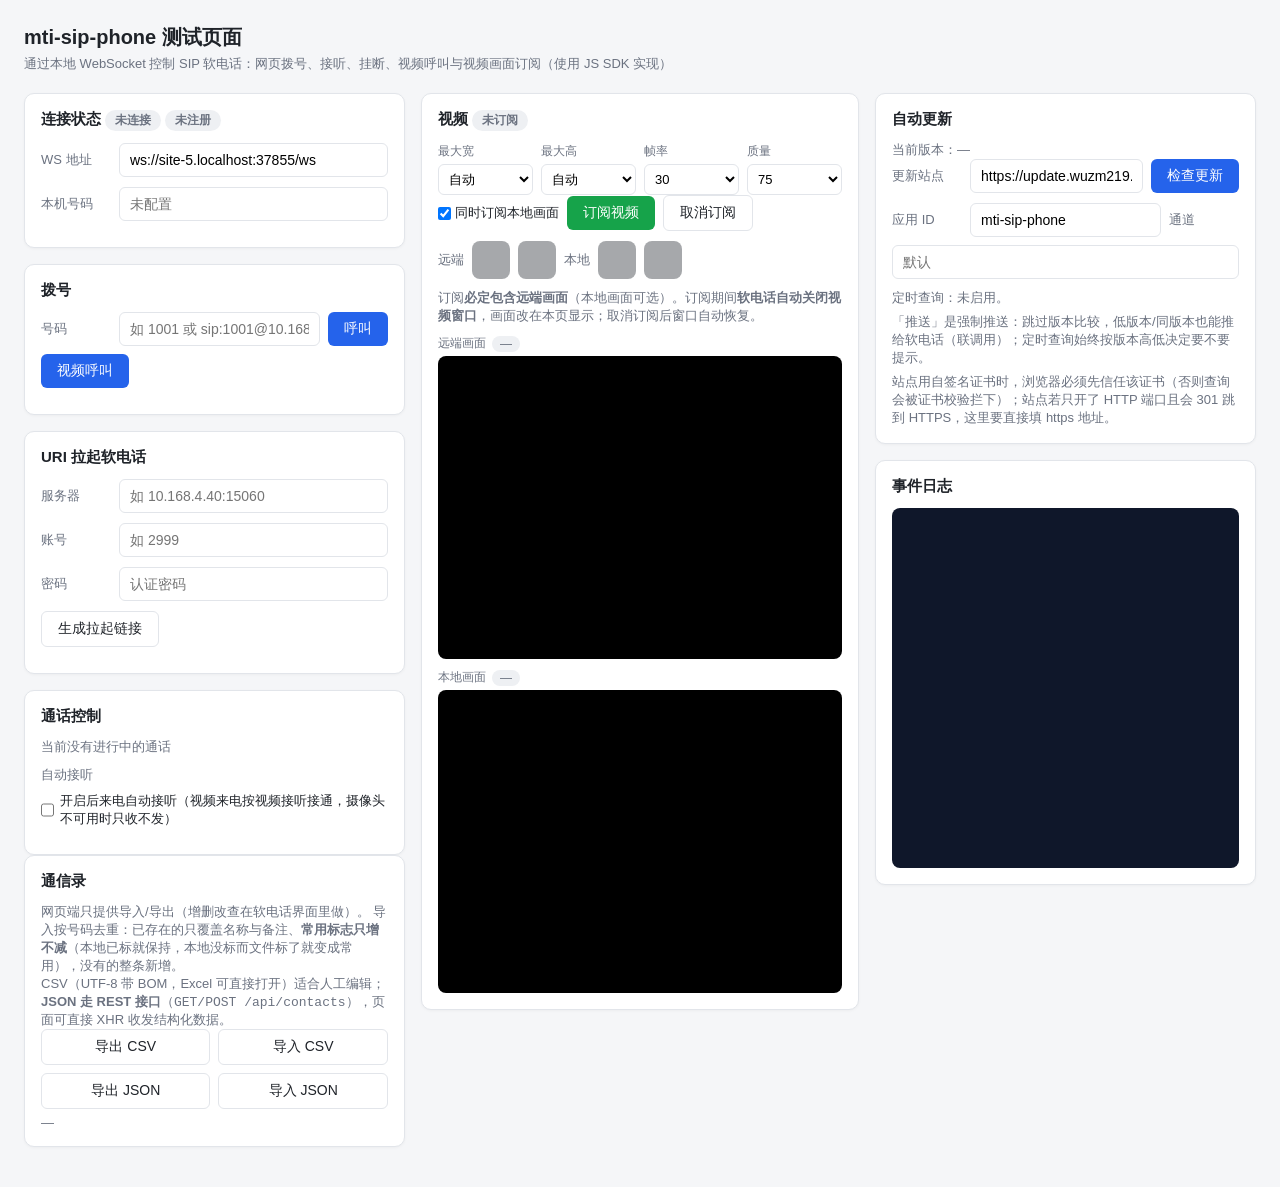
==== web/test.html @ eebadcd1 "通信录（REQ-CONTACT-001~005 / REQ-UI-032~038）：本地 SQLite + 拼音搜索 + CSV/JSON 导入导出 - **存储**：独立 `contacts.db`" ====
<!DOCTYPE html>
<html lang="zh-CN">
<head>
<meta charset="UTF-8">
<meta name="viewport" content="width=device-width, initial-scale=1.0">
<title>mti-sip-phone 测试页面</title>
<style>
  :root {
    --bg: #f5f6f8; --card: #fff; --border: #e2e5ea; --text: #1f2329;
    --primary: #2563eb; --primary-hover: #1d4ed8;
    --green: #16a34a; --red: #dc2626; --gray: #6b7280; --warn: #d97706;
  }
  * { box-sizing: border-box; margin: 0; padding: 0; }
  body {
    font-family: "Microsoft YaHei", "PingFang SC", "Noto Sans CJK SC", sans-serif;
    background: var(--bg); color: var(--text); min-height: 100vh; padding: 24px;
  }
  h1 { font-size: 20px; margin-bottom: 4px; }
  .sub { color: var(--gray); font-size: 13px; margin-bottom: 20px; }
  /* 三栏：左=控制，中=视频，右=事件日志。minmax(0,1fr) 允许列收缩，
     防止日志长行把列的最小宽度撑大、挤压其他列 */
  .grid {
    display: grid; gap: 16px; max-width: 1420px;
    grid-template-columns: minmax(0, 1fr) minmax(0, 1.15fr) minmax(0, 1fr);
  }
  @media (max-width: 1100px) { .grid { grid-template-columns: 1fr; } }
  .card {
    background: var(--card); border: 1px solid var(--border); border-radius: 10px;
    padding: 16px; box-shadow: 0 1px 3px rgba(0,0,0,.04);
  }
  .card h2 { font-size: 15px; margin-bottom: 12px; }
  .badge {
    display: inline-block; padding: 2px 10px; border-radius: 999px;
    font-size: 12px; background: #eef0f3; color: var(--gray);
  }
  .badge.ok { background: #dcfce7; color: var(--green); }
  .badge.err { background: #fee2e2; color: var(--red); }
  .badge.warn { background: #fef3c7; color: var(--warn); }
  .row { display: flex; align-items: center; gap: 8px; margin-bottom: 10px; flex-wrap: wrap; }
  label { font-size: 13px; color: var(--gray); min-width: 70px; }
  /* 勾选行：开关 + 说明文字（label 的最小宽度在这里不需要） */
  .check {
    display: inline-flex; align-items: center; gap: 6px; min-width: 0;
    font-size: 13px; color: var(--text); cursor: pointer;
  }
  .check input { width: 16px; height: 16px; cursor: pointer; margin: 0; }
  input[type=text], input[type=number] {
    flex: 1; min-width: 120px; padding: 8px 10px; border: 1px solid var(--border);
    border-radius: 6px; font-size: 14px; outline: none;
  }
  input:focus { border-color: var(--primary); }
  button {
    padding: 8px 16px; border: none; border-radius: 6px; cursor: pointer;
    font-size: 14px; background: var(--primary); color: #fff; transition: background .15s;
  }
  button:hover { background: var(--primary-hover); }
  button:disabled { background: #cbd5e1; cursor: not-allowed; }
  button.green { background: var(--green); }
  button.red { background: var(--red); }
  button.gray { background: #6b7280; }
  button.yellow { background: var(--warn); }
  button.ghost { background: #fff; color: var(--text); border: 1px solid var(--border); }
  /* 图标按钮：与软电话通话面板一致的观感——开=蓝底白图标，关=浅灰底红图标 */
  .icon-btn {
    width: 38px; height: 38px; padding: 0; border-radius: 8px; border: none;
    display: inline-flex; align-items: center; justify-content: center; cursor: pointer;
    background: var(--primary); color: #fff;
  }
  .icon-btn.off { background: #e5e7eb; }
  .icon-btn:hover { filter: brightness(0.95); }
  .icon-btn svg { display: block; }
  /* 旋转/镜像：未订阅时置灰不可点（订阅后才可操作） */
  .icon-btn:disabled { background: #3a3f46; opacity: .45; cursor: not-allowed; }
  #callArea {
    background: #f0f9ff; border: 1px solid #bae6fd; border-radius: 8px;
    padding: 14px; margin-bottom: 12px;
  }
  #callArea .caller { font-size: 18px; font-weight: 600; margin-bottom: 4px; }
  #callArea .hint { font-size: 12px; color: var(--gray); margin-bottom: 10px; }
  #timer { font-variant-numeric: tabular-nums; color: var(--gray); font-size: 13px; }
  #log {
    height: 360px; overflow-y: auto; background: #0f172a; color: #cbd5e1;
    border-radius: 8px; padding: 10px; font-family: Consolas, Monaco, monospace;
    font-size: 12px; line-height: 1.7;
    /* 长行（如状态快照 JSON）强制换行，防止撑破 grid 列宽 */
    white-space: pre-wrap; overflow-wrap: anywhere;
  }
  #log .t { color: #64748b; }
  #log .ev { color: #93c5fd; }
  #log .ok { color: #86efac; }
  #log .err { color: #fca5a5; }
  #log .info { color: #cbd5e1; }
  .state-line { font-size: 13px; color: var(--gray); margin-top: 6px; word-break: break-all; }
  /* DTMF 拨号盘：3×4 紧凑按键，通话接通后在通话控制卡片里出现 */
  /* 通信录卡片：四个按钮两行两列对齐（每列等宽、按钮撑满格子） */
  .contacts-actions {
    display: grid; grid-template-columns: repeat(2, minmax(0, 1fr)); gap: 8px;
  }
  .contacts-actions button { width: 100%; }
  .dtmf-pad { display: grid; grid-template-columns: repeat(3, 1fr); gap: 6px; margin-top: 10px; max-width: 210px; }
  .dtmf-pad button { padding: 6px 0; font-size: 14px; }
  /* 站点版本列表（自动更新卡片）：小一号字、紧凑列表，右侧是黄色的「推送」按钮。
     文字用正文色（不用灰色，否则和旁边的提示文字混在一起），版本号加粗。 */
  .upd-list { list-style: none; margin: 6px 0 0; padding: 0; }
  .upd-list li {
    display: flex; align-items: center; gap: 8px;
    font-size: 12px; color: var(--text); padding: 3px 0;
  }
  .upd-list li .txt { flex: 1; word-break: break-all; }
  .upd-list li .txt b { font-weight: 600; }
  .upd-list li button { padding: 3px 10px; font-size: 12px; }
  select {
    padding: 7px 8px; border: 1px solid var(--border); border-radius: 6px;
    font-size: 13px; background: #fff; outline: none;
  }
  label.chk {
    min-width: auto; display: inline-flex; align-items: center; gap: 4px;
    color: var(--text); font-size: 13px; cursor: pointer;
  }
  .vlabel {
    font-size: 12px; color: var(--gray); margin-bottom: 4px;
    display: flex; align-items: center; gap: 6px;
  }
  .vlabel .badge { padding: 1px 8px; font-variant-numeric: tabular-nums; }
  /* 远端/本地竖排：单列铺满列宽，画面尽量大 */
  .video-grid { display: grid; grid-template-columns: 1fr; gap: 10px; margin-top: 10px; }
  /* 订阅参数：四格一行，标签在上、控件在下，窄列也不折行 */
  .filters { display: grid; grid-template-columns: repeat(4, minmax(0, 1fr)); gap: 8px; }
  .filters label { min-width: 0; font-size: 12px; }
  .filters select { width: 100%; margin-top: 4px; padding: 6px 6px; }
  .video-grid video {
    width: 100%; display: block; background: #000; border-radius: 8px;
    aspect-ratio: 4 / 3; object-fit: contain;
  }
</style>
</head>
<body>
<h1>mti-sip-phone 测试页面</h1>
<p class="sub">通过本地 WebSocket 控制 SIP 软电话：网页拨号、接听、挂断、视频呼叫与视频画面订阅（使用 JS SDK 实现）</p>

<div class="grid">
  <!-- 左列：连接、拨号、通话控制与通信录 -->
  <div>
    <div class="card" style="margin-bottom:16px">
      <h2>连接状态
        <span id="connBadge" class="badge">未连接</span>
        <span id="regBadge" class="badge">未注册</span>
      </h2>
      <div class="row">
        <label>WS 地址</label>
        <input type="text" id="wsUrl" readonly>
      </div>
      <div class="row">
        <label>本机号码</label>
        <input type="text" id="localAccount" readonly placeholder="未配置">
      </div>
      <div class="state-line" id="stateLine"></div>
    </div>

    <div class="card" style="margin-bottom:16px">
      <h2>拨号</h2>
      <div class="row">
        <label>号码</label>
        <input type="text" id="dialTarget" placeholder="如 1001 或 sip:1001@10.168.4.40">
        <button id="btnDial">呼叫</button>
        <button id="btnDialVideo">视频呼叫</button>
      </div>
    </div>

    <div class="card" style="margin-bottom:16px">
      <h2>URI 拉起软电话</h2>
      <div class="row">
        <label>服务器</label>
        <input type="text" id="uriServer" placeholder="如 10.168.4.40:15060">
      </div>
      <div class="row">
        <label>账号</label>
        <input type="text" id="uriAccount" placeholder="如 2999">
      </div>
      <div class="row">
        <label>密码</label>
        <input type="text" id="uriPassword" placeholder="认证密码">
      </div>
      <div class="row">
        <button id="btnGenUri" class="ghost">生成拉起链接</button>
      </div>
      <div class="state-line" id="uriLine" style="display:none">
        点击链接（浏览器将提示打开软电话）：<br>
        <a id="sipLink" href="#"></a>
      </div>
    </div>

    <div class="card">
      <h2>通话控制</h2>
      <div id="callArea" style="display:none">
        <div class="caller" id="callName"></div>
        <div class="hint" id="callHint"></div>
        <div class="row">
          <button id="btnAnswer" class="green">接听</button>
          <button id="btnAnswerVideo" class="green">视频接听</button>
          <button id="btnReject" class="red">拒接</button>
          <button id="btnMute" class="yellow" style="display:none">保持</button>
          <button id="btnHangup" class="red">挂断</button>
          <span id="timer"></span>
        </div>
        <div class="row" id="mediaRow" style="display:none">
          <button id="btnMic" class="icon-btn" title="麦克风"></button>
          <button id="btnSpeaker" class="icon-btn" title="扬声器"></button>
          <button id="btnVideoToggle" class="icon-btn" title="视频" style="display:none"></button>
        </div>
        <!-- DTMF 拨号盘（REQ-CALL-006）：通话接通后显示，点按向对端发 RFC 4733 -->
        <div id="dtmfPad" class="dtmf-pad" style="display:none"></div>
      </div>
      <p id="noCall" class="state-line">当前没有进行中的通话</p>
      <div class="row" style="margin-top:10px">
        <label>自动接听</label>
        <label class="check">
          <input type="checkbox" id="chkAutoAnswer">
          <span>开启后来电自动接听（视频来电按视频接听接通，摄像头不可用时只收不发）</span>
        </label>
      </div>
    </div>

    <div class="card" style="margin-bottom:16px">
      <h2>通信录</h2>
      <p class="state-line">网页端只提供导入/导出（增删改查在软电话界面里做）。
        导入按号码去重：已存在的只覆盖名称与备注、<b>常用标志只增不减</b>（本地已标就保持，本地没标而文件标了就变成常用），没有的整条新增。<br>
        CSV（UTF-8 带 BOM，Excel 可直接打开）适合人工编辑；<b>JSON 走 REST 接口</b>（<code>GET/POST /api/contacts</code>），页面可直接 XHR 收发结构化数据。</p>
      <!-- 四个按钮两行两列对齐（同列等宽，导入/导出各自成列） -->
      <div class="contacts-actions">
        <button id="btnExportContacts" class="ghost">导出 CSV</button>
        <button id="btnImportContacts" class="ghost">导入 CSV</button>
        <button id="btnExportContactsJSON" class="ghost">导出 JSON</button>
        <button id="btnImportContactsJSON" class="ghost">导入 JSON</button>
      </div>
      <div class="state-line" id="contactsLine">—</div>
    </div>
  </div>

  <!-- 中列：视频 -->
  <div>
    <div class="card">
      <h2>视频
        <span id="videoBadge" class="badge">未订阅</span>
      </h2>
      <!-- 四个参数一行排开（每格标签在上、选择框在下），窄栏也不折行 -->
      <div class="filters">
        <label>最大宽
          <select id="vidMaxW">
            <option value="" selected>自动</option>
            <option value="320">320</option>
            <option value="640">640</option>
            <option value="960">960</option>
            <option value="1280">1280</option>
          </select>
        </label>
        <label>最大高
          <select id="vidMaxH">
            <option value="" selected>自动</option>
            <option value="240">240</option>
            <option value="480">480</option>
            <option value="640">640</option>
            <option value="720">720</option>
          </select>
        </label>
        <label>帧率
          <select id="vidFps">
            <option value="5">5</option>
            <option value="10">10</option>
            <option value="15">15</option>
            <option value="30" selected>30</option>
          </select>
        </label>
        <label>质量
          <select id="vidQuality">
            <option value="50">50</option>
            <option value="75" selected>75</option>
            <option value="90">90</option>
          </select>
        </label>
      </div>
      <div class="row">
        <label class="chk"><input type="checkbox" id="vidLocal" checked> 同时订阅本地画面</label>
        <button id="btnSubVideo" class="green">订阅视频</button>
        <button id="btnUnsubVideo" class="ghost">取消订阅</button>
      </div>
      <div class="row">
        <label style="min-width:auto">远端</label>
        <button id="btnRotRemote" class="icon-btn off" disabled title="远端画面旋转 90°（宽高随之互换）"></button>
        <button id="btnMirRemote" class="icon-btn off" disabled title="远端画面水平镜像"></button>
        <label style="min-width:auto">本地</label>
        <button id="btnRotLocal" class="icon-btn off" disabled title="本地画面旋转 90°（宽高随之互换）"></button>
        <button id="btnMirLocal" class="icon-btn off" disabled title="本地画面水平镜像"></button>
      </div>
      <p class="state-line">订阅<b>必定包含远端画面</b>（本地画面可选）。订阅期间<b>软电话自动关闭视频窗口</b>，画面改在本页显示；取消订阅后窗口自动恢复。</p>
      <div class="video-grid">
        <div>
          <div class="vlabel">远端画面 <span id="remoteStat" class="badge">—</span></div>
          <video id="remoteVideo" playsinline muted></video>
        </div>
        <div>
          <div class="vlabel">本地画面 <span id="localStat" class="badge">—</span></div>
          <video id="localVideo" playsinline muted></video>
        </div>
      </div>
    </div>
  </div>

  <!-- 右列：自动更新 + 事件日志 -->
  <div>
    <div class="card" style="margin-bottom:16px">
      <h2>自动更新</h2>
      <p class="state-line" id="verLine">当前版本：—</p>
      <!-- 更新站点：SDK 初始化时告知地址，连上软电话后定时查询（留空 = 不查询） -->
      <div class="row">
        <label>更新站点</label>
        <input type="text" id="updSite" value="https://update.wuzm219.cn" placeholder="如 https://update.example.com（留空 = 不自动查询）">
        <button id="btnCheckUpdate">检查更新</button>
      </div>
      <div class="row">
        <label>应用 ID</label>
        <input type="text" id="updAppId" value="mti-sip-phone">
        <label>通道</label>
        <input type="text" id="updChannel" placeholder="默认">
      </div>
      <p class="state-line" id="updLine">定时查询：未启用。</p>
      <!-- 站点版本列表（点「检查更新」拉取）：每行 = 版本 + 黄色「推送」按钮 -->
      <ul class="upd-list" id="updVersions"></ul>
      <p class="state-line">「推送」是强制推送：跳过版本比较，低版本/同版本也能推给软电话（联调用）；定时查询始终按版本高低决定要不要提示。</p>
      <p class="state-line">站点用自签名证书时，浏览器必须先信任该证书（否则查询会被证书校验拦下）；站点若只开了 HTTP 端口且会 301 跳到 HTTPS，这里要直接填 https 地址。</p>
    </div>
    <div class="card">
      <h2>事件日志</h2>
      <div id="log"></div>
    </div>
  </div>
</div>

<script src="/sdk/sip-phone-sdk.js"></script>
<script>
(function () {
  'use strict';

  var $ = function (id) { return document.getElementById(id); };
  var log = $('log');

  function addLog(cls, text) {
    var div = document.createElement('div');
    var time = new Date().toLocaleTimeString('zh-CN', { hour12: false });
    div.innerHTML = '<span class="t">[' + time + ']</span> <span class="' + cls + '">' + escapeHtml(text) + '</span>';
    log.appendChild(div);
    log.scrollTop = log.scrollHeight;
  }
  function escapeHtml(s) {
    return String(s).replace(/[&<>"']/g, function (c) {
      return { '&': '&amp;', '<': '&lt;', '>': '&gt;', '"': '&quot;', "'": '&#39;' }[c];
    });
  }

  // WS 地址（同源连接，无 token 鉴权）
  var wsBase = (location.protocol === 'http:' || location.protocol === 'https:')
    ? 'ws://' + location.host + '/ws' : 'ws://127.0.0.1:8765/ws';
  $('wsUrl').value = wsBase;

  // 更新站点地址由网页在初始化 SDK 时告知（留空 = 不自动查询更新）
  var sdk = new SipPhoneSDK({
    url: wsBase,
    autoReconnect: true,
    updateUrl: $('updSite').value.trim(),
    appId: $('updAppId').value.trim() || 'mti-sip-phone',
    updateInterval: 60 * 1000 // 测试页查得勤一点：1 分钟一次（SDK 默认 5 分钟）
  });

  var currentCall = null; // { callId, direction, state }
  var timerHandle = null;
  var establishedAt = null;
  var buildInfo = { version: '', os: '', arch: '' }; // 软电话版本与平台（状态快照）

  // 版本信息行：当前版本（附更新状态）
  function updateVersionLine(update) {
    var text = '当前版本：' + (buildInfo.version || '?') +
      '（' + (buildInfo.os || '?') + '/' + (buildInfo.arch || '?') + '）';
    if (update && update.phase && update.phase !== 'idle') {
      text += ' · 更新: ' + update.phase;
      if (update.phase === 'downloading' && update.progress) {
        text += ' ' + update.progress.toFixed(1) + '%';
      }
    }
    $('verLine').textContent = text;
  }

  // ---------------- 事件订阅 ----------------
  sdk.on('connected', function () {
    $('connBadge').textContent = '已连接';
    $('connBadge').className = 'badge ok';
    addLog('ok', '已连接软电话');
  });
  sdk.on('disconnected', function () {
    $('connBadge').textContent = '未连接';
    $('connBadge').className = 'badge';
    addLog('err', '连接断开');
  });

  // 注册状态显示：文字 + 徽章颜色 + 本机号码（事件与状态快照共用，
  // 保证颜色与文字一致——此前状态快照只更新文字不更新颜色，已注册
  // 却显示灰色背景，直到下一次注册事件才变绿——bug 修复）
  function updateRegister(reg) {
    if (!reg) { return; }
    var text = { registered: '已注册', registering: '注册中', unregistered: '未注册', failed: '注册失败' }[reg.state] || reg.state;
    $('regBadge').textContent = text;
    $('regBadge').className = 'badge ' + (reg.state === 'registered' ? 'ok' : (reg.state === 'failed' ? 'err' : (reg.state === 'registering' ? 'warn' : '')));
    if (reg.account) {
      $('localAccount').value = reg.account;
    }
    return text;
  }

  sdk.on('register.state', function (data) {
    var text = updateRegister(data);
    addLog('info', '注册状态: ' + text + (data.reason ? '（' + data.reason + '）' : ''));
  });

  sdk.on('call.incoming', function (data) {
    currentCall = data.call;
    showCall(data.call);
    addLog('ev', '来电振铃: ' + data.call.remote + '（callId: ' + data.call.id + '）');
  });
  sdk.on('call.dialing', function (data) {
    currentCall = data.call;
    showCall(data.call);
    addLog('ev', '呼出中: ' + data.call.remote + '（callId: ' + data.call.id + '）');
  });
  sdk.on('call.ringing', function (data) {
    if (currentCall && currentCall.id === data.call.id) { currentCall = data.call; showCall(data.call); }
    addLog('ev', '呼出振铃: ' + data.call.remote);
  });
  sdk.on('call.established', function (data) {
    currentCall = data.call;
    showCall(data.call);
    startTimer();
    addLog('ok', '通话建立: ' + data.call.remote);
  });
  sdk.on('call.terminated', function (data) {
    addLog('info', '通话结束: ' + (data.reason || ''));
    resetCall(data);
  });
  sdk.on('call.failed', function (data) {
    addLog('err', '呼叫失败: ' + (data.reason || ''));
    resetCall(data);
  });
  sdk.on('call.muted', function (data) {
    var btn = $('btnMute');
    btn.textContent = data.muted ? '取消保持' : '保持';
    addLog('info', data.muted ? '已保持' : '已取消保持');
  });

  // 麦克风/扬声器开关（桌面面板或网页任一侧改动都会推来）
  sdk.on('call.audio', function (data) {
    if (!data.call) { return; }
    if (currentCall && currentCall.id === data.call.id) { currentCall = data.call; }
    applyMediaButtons(data.call);
    addLog('info', '音频开关: 麦克风' + (data.call.micMuted ? '静音' : '开') +
      '，扬声器' + (data.call.speakerMuted ? '静音' : '开'));
  });

  // 视频状态变化（协商成功 / 开关切换 / 拿到对端分辨率）
  sdk.on('call.video', function (data) {
    var v = data.call && data.call.video;
    if (!v) { return; }
    if (currentCall && currentCall.id === data.call.id) { currentCall = data.call; }
    applyMediaButtons(data.call);
    if (!v.enabled) {
      resetStats(); // 画面由 SDK 清空，这里只需清角标
    }
    addLog('ev', '视频状态: 协商=' + v.negotiated + ' 开启=' + v.enabled +
      ' 回显=' + v.previewOn + ' 发送=' + v.sending +
      ' 远端=' + (v.width || 0) + '×' + (v.height || 0));
  });

  // 网页视频订阅状态（本页或其他页面）：订阅后软电话隐藏视频窗口
  sdk.on('video.web', function (data) {
    addLog('ev', '网页视频订阅: ' + (data.active
      ? '有网页在看画面（软电话视频窗口已隐藏，订阅数 ' + data.viewers + '）'
      : '已无网页订阅（软电话恢复显示视频窗口）'));
  });

  // 自动更新状态推送（受理 / 下载进度 / 就绪 / 失败）
  sdk.on('system.update', function (st) {
    var msg = '更新状态: ' + st.phase;
    if (st.info && st.info.version) { msg += ' v' + st.info.version; }
    if (st.host) { msg += '（来源 ' + st.host + '）'; }
    if (st.phase === 'downloading' && st.progress) { msg += ' ' + st.progress.toFixed(1) + '%'; }
    if (st.waitingCall) { msg += '（等通话结束后重启）'; }
    if (st.error) { msg += ' - ' + st.error; }
    addLog(st.phase === 'failed' ? 'err' : 'ev', msg);
    updateVersionLine(st);
  });

  // ---------------- 自动接听开关 ----------------
  // 与软电话界面上的「自动接听」按钮共用一份状态：这边改，桌面按钮跟着变；
  // 桌面改，system.autoAnswer 事件推过来，这边跟着变。
  function applyAutoAnswer(enabled, fromEvent) {
    $('chkAutoAnswer').checked = !!enabled;
    if (fromEvent) {
      addLog('info', '自动接听: ' + (enabled ? '开' : '关'));
    }
  }

  sdk.on('system.autoAnswer', function (data) {
    applyAutoAnswer(data && data.enabled, true);
  });

  $('chkAutoAnswer').onchange = function () {
    var on = this.checked;
    var el = this;
    sdk.setAutoAnswer(on).then(function () {
      addLog('ok', '自动接听已' + (on ? '开启（来电自动接听）' : '关闭'));
    }).catch(function (e) {
      el.checked = !on; // 失败回滚显示
      addLog('err', '设置自动接听失败: ' + e.message);
    });
  };

  sdk.on('system.state', function (state) {
    // 连接建立时收到的状态快照
    addLog('info', '收到状态快照: ' + JSON.stringify(state));
    buildInfo.version = state.version || '';
    buildInfo.os = state.os || '';
    buildInfo.arch = state.arch || '';
    updateVersionLine(state.update);
    applyAutoAnswer(state.autoAnswer, false); // 自动接听开关当前状态
    if (state.register) {
      updateRegister(state.register);
    }
    if (state.calls && state.calls.length > 0) {
      var active = state.calls[state.calls.length - 1];
      currentCall = active;
      if (active.state !== 'terminated') {
        showCall(active);
        if (active.state === 'established') { startTimer(); }
      }
    }
  });

  // ---------------- 自动更新 ----------------

  // SDK 定时查询更新站点的结果（SDK 本地事件，不经过 WS）
  var lastCheckLog = '';
  sdk.on('update.check', function (r) {
    var msg;
    if (r.error) {
      msg = '更新查询失败：' + r.error;
    } else if (r.notified) {
      msg = '发现新版本 v' + r.latestVersion + '（当前 v' + r.currentVersion + '），已告知软电话';
    } else if (r.updateAvailable) {
      msg = '有新版本 v' + r.latestVersion + '，但未告知软电话（' + (r.reason || '未知原因') + '）';
    } else {
      msg = '已是最新版本（当前 v' + (r.currentVersion || '?') + '）';
    }
    // 更新站点没开时每次查询都失败，同一句只记一次，避免刷屏
    if (msg === lastCheckLog) { return; }
    lastCheckLog = msg;
    addLog(r.error ? 'info' : (r.notified ? 'ok' : 'ev'), msg);
  });

  // 更新站点配置：输入框改动即时生效（SDK 重启定时器并立即查一次；地址留空 = 停表）
  function applyUpdateSource() {
    var cfg = sdk.setUpdateSource({
      url: $('updSite').value.trim(),
      appId: $('updAppId').value.trim() || 'mti-sip-phone',
      channel: $('updChannel').value.trim()
    });
    $('updAppId').value = cfg.appId;
    $('updLine').textContent = cfg.url
      ? '定时查询：' + cfg.url + '（应用 ' + cfg.appId +
        (cfg.channel ? '，通道 ' + cfg.channel : '') +
        '，每 ' + Math.round(cfg.interval / 60000) + ' 分钟）'
      : '定时查询：未启用（填入更新站点地址即启用）';
    return cfg;
  }
  ['updSite', 'updAppId', 'updChannel'].forEach(function (id) {
    $(id).onchange = function () {
      var cfg = applyUpdateSource();
      addLog('info', '更新站点配置已更新：' + (cfg.url || '（未启用自动查询）'));
    };
  });
  applyUpdateSource();

  // 站点版本列表的一项：版本名 + 黄色「推送」按钮（强制推送，跳过版本比较）
  function versionItem(label, item, currentVersion) {
    var li = document.createElement('li');
    var name = document.createElement('span');
    name.className = 'txt';
    if (!item) {
      name.textContent = label + '：—（站点上没有）';
      li.appendChild(name);
      return li;
    }
    // 版本号加粗（用 DOM 节点拼，不拼 HTML），标签与括注用普通字重
    name.appendChild(document.createTextNode(label + '：'));
    var ver = document.createElement('b');
    ver.textContent = 'v' + item.version;
    name.appendChild(ver);
    var note = '';
    if (item.prerelease) { note += '（预发布）'; }
    if (item.version === currentVersion) { note += '（与当前相同）'; }
    if (note) { name.appendChild(document.createTextNode(note)); }
    li.appendChild(name);

    var btn = document.createElement('button');
    btn.className = 'yellow';
    btn.textContent = '推送';
    if (!item.url) {
      btn.disabled = true;
      btn.title = '站点上该版本没有本平台的产物';
    }
    btn.onclick = function () {
      btn.disabled = true;
      addLog('info', '强制推送 v' + item.version + '（忽略版本比较）…');
      sdk.notifyUpdate({
        version: item.version,
        url: item.url,
        sha256: item.sha256,
        notes: item.notes,
        force: true
      }).then(function (res) {
        addLog('ok', '已强制推送 v' + res.version + '（当前 v' + res.currentVersion +
          '，状态 ' + res.phase + '）——请在软电话上确认更新');
      }, function (e) {
        addLog('err', '推送失败: ' + e.message + (e.code ? '（' + e.code + '）' : ''));
      }).then(function () { btn.disabled = false; });
    };
    li.appendChild(btn);
    return li;
  }

  $('btnCheckUpdate').onclick = function () {
    applyUpdateSource();
    var box = $('updVersions');
    box.textContent = '';
    addLog('info', '查询更新站点版本列表…');
    sdk.listReleases().then(function (r) {
      box.appendChild(versionItem('最新版本', r.latest, r.current));
      box.appendChild(versionItem('最新稳定版', r.latestStable, r.current));
      addLog('ok', '站点版本：最新 ' + (r.latest ? 'v' + r.latest.version : '—') +
        '，最新稳定 ' + (r.latestStable ? 'v' + r.latestStable.version : '—') +
        '（当前 v' + r.current + '）');
    }).catch(function (e) {
      addLog('err', '查询版本列表失败: ' + e.message);
    });
  };

  // ---------------- DTMF 拨号盘（REQ-CALL-006）----------------
  // 通话接通后显示；点按经 WS call.dtmf 让软电话发 RFC 4733 telephone-event。
  (function buildDTMFPad() {
    var pad = $('dtmfPad');
    ['1', '2', '3', '4', '5', '6', '7', '8', '9', '*', '0', '#'].forEach(function (key) {
      var b = document.createElement('button');
      b.className = 'ghost';
      b.textContent = key;
      b.onclick = function () {
        if (!currentCall || currentCall.state !== 'established') {
          addLog('err', '通话未接通，发不了 DTMF');
          return;
        }
        // 成功不记日志（一次拨号几十个键会把日志刷爆），失败才报
        sdk.sendDTMF(currentCall.id, key).catch(function (e) {
          addLog('err', '发送 DTMF ' + key + ' 失败: ' + e.message);
        });
      };
      pad.appendChild(b);
    });
  })();

  // ---------------- 控制按钮 ----------------

  $('btnDial').onclick = function () {
    var target = $('dialTarget').value.trim();
    if (!target) { addLog('err', '请输入号码'); return; }
    addLog('info', '发起呼叫: ' + target);
    sdk.dial(target).then(function (res) {
      addLog('ok', '呼叫已发起（callId: ' + res.callId + '）');
    }).catch(function (e) {
      addLog('err', '拨号失败: ' + e.message);
    });
  };

  // 视频呼叫（REQ-VIDEO-003 的网页入口）：与桌面「视频呼叫」按钮等价
  $('btnDialVideo').onclick = function () {
    var target = $('dialTarget').value.trim();
    if (!target) { addLog('err', '请输入号码'); return; }
    addLog('info', '发起视频呼叫: ' + target);
    sdk.dialVideo(target).then(function (res) {
      addLog('ok', '视频呼叫已发起（callId: ' + res.callId + '）');
    }).catch(function (e) {
      addLog('err', '视频呼叫失败: ' + e.message);
    });
  };

  // ---------------- 通信录（一键导入/导出，REQ-SDK-006）----------------

  $('btnExportContacts').onclick = function () {
    addLog('info', '导出通信录…');
    sdk.downloadContacts().then(function (r) {
      $('contactsLine').textContent = '已导出 ' + r.count + ' 位联系人（' + r.filename + '）';
      addLog('ok', '通信录已导出：' + r.count + ' 条 → ' + r.filename);
    }).catch(function (e) {
      $('contactsLine').textContent = '导出失败：' + e.message;
      addLog('err', '导出通信录失败: ' + e.message + (e.code ? '（' + e.code + '）' : ''));
    });
  };

  $('btnImportContacts').onclick = function () {
    addLog('info', '选择通信录 CSV 文件…');
    sdk.importContactsFromFile().then(function (r) {
      var msg = '导入完成：新增 ' + r.added + ' 条，覆盖 ' + r.updated + ' 条';
      if (r.skipped) { msg += '，跳过 ' + r.skipped + ' 行'; }
      msg += '（共 ' + r.total + ' 条）';
      $('contactsLine').textContent = msg;
      addLog('ok', msg + ' ← ' + r.filename);
    }).catch(function (e) {
      if (e.code === 'cancelled') {
        $('contactsLine').textContent = '已取消导入';
        addLog('info', '已取消导入通信录');
        return;
      }
      $('contactsLine').textContent = '导入失败：' + e.message;
      addLog('err', '导入通信录失败: ' + e.message + (e.code ? '（' + e.code + '）' : ''));
    });
  };

  $('btnExportContactsJSON').onclick = function () {
    addLog('info', '导出通信录（JSON）…');
    sdk.exportContactsJSON().then(function (r) {
      var list = (r && r.contacts) || [];
      $('contactsLine').textContent = 'JSON 导出：' + list.length + ' 位联系人';
      addLog('ok', 'JSON 导出：' + JSON.stringify(list.slice(0, 3)) + (list.length > 3 ? ' …' : ''));
    }).catch(function (e) {
      $('contactsLine').textContent = '导出失败：' + e.message;
      addLog('err', 'JSON 导出失败: ' + e.message + (e.code ? '（' + e.code + '）' : ''));
    });
  };

  $('btnImportContactsJSON').onclick = function () {
    // 演示：构造两条数据（其中一条已在通信录里 → 覆盖名称/备注、常用只增不减）
    var payload = [
      { number: '2999', name: '张三丰', note: 'JSON 导入演示', starred: false },
      { number: '18800000088', name: '演示联系人', note: '来自网页 JSON', starred: true }
    ];
    addLog('info', '导入通信录（JSON）: ' + JSON.stringify(payload));
    sdk.importContactsJSON(payload).then(function (r) {
      var msg = 'JSON 导入：新增 ' + r.added + ' 条，覆盖 ' + r.updated + ' 条';
      if (r.skipped) { msg += '，跳过 ' + r.skipped + ' 条'; }
      $('contactsLine').textContent = msg + '（共 ' + r.total + ' 条）';
      addLog('ok', msg);
    }).catch(function (e) {
      $('contactsLine').textContent = '导入失败：' + e.message;
      addLog('err', 'JSON 导入失败: ' + e.message + (e.code ? '（' + e.code + '）' : ''));
    });
  };

  // 媒体开关图标：与软电话通话面板同一套 Material Design 路径
  //（internal/ui/icons.go 的 micIconSVG / speakerIconSVG / videoIconSVG）
  var ICON_PATH = {
    micOn: 'M12 14a3 3 0 0 0 3-3V5a3 3 0 0 0-6 0v6a3 3 0 0 0 3 3zm5-3a5 5 0 0 1-10 0H5a7 7 0 0 0 6 6.92V21h2v-3.08A7 7 0 0 0 19 11h-2z',
    micOff: 'M19 11h-1.7c0 .74-.16 1.43-.43 2.05l1.23 1.23c.56-.98.9-2.09.9-3.28zm-4.02.17c0-.06.02-.11.02-.17V5a3 3 0 0 0-5.54-1.65L11 4.86V11c0 .06-.01.11-.02.17l3.99 4zM4.27 3L3 4.27l6.01 6.01V11c0 1.66 1.33 3 2.99 3 .22 0 .44-.03.65-.08l1.66 1.66c-.71.33-1.5.52-2.31.52-2.76 0-5.3-2.1-5.3-5.1H5c0 3.41 2.72 6.23 6 6.72V21h2v-3.28c.91-.13 1.77-.45 2.54-.9L19.73 21 21 19.73 4.27 3z',
    speakerOn: 'M3 9v6h4l5 5V4L7 9H3zm13.5 3A4.5 4.5 0 0 0 14 7.97v8.05A4.5 4.5 0 0 0 16.5 12zM14 3.23v2.06a7 7 0 0 1 0 13.42v2.06a9 9 0 0 0 0-17.54z',
    speakerOff: 'M16.5 12A4.5 4.5 0 0 0 14 7.97v2.21l2.45 2.45c.03-.2.05-.41.05-.63zm2.5 0c0 .94-.2 1.82-.54 2.64l1.51 1.51A8.8 8.8 0 0 0 21 12c0-4.28-2.99-7.86-7-8.77v2.06c2.89.86 5 3.54 5 6.71zM4.27 3L3 4.27 7.73 9H3v6h4l5 5v-6.73l4.25 4.25c-.67.52-1.42.93-2.25 1.18v2.06a8.99 8.99 0 0 0 3.69-1.81L19.73 21 21 19.73l-9-9L4.27 3zM12 4L9.91 6.09 12 8.18V4z',
    videoOn: 'M17 10.5V7c0-.55-.45-1-1-1H4c-.55 0-1 .45-1 1v10c0 .55.45 1 1 1h12c.55 0 1-.45 1-1v-3.5l4 4v-11l-4 4z',
    videoOff: 'M21 6.5l-4 4V7c0-.55-.45-1-1-1H9.82L21 17.18V6.5zM3.27 2L2 3.27 4.73 6H4c-.55 0-1 .45-1 1v10c0 .55.45 1 1 1h12c.21 0 .39-.08.54-.18L19.73 21 21 19.73 3.27 2z',
    // 旋转/镜像：与软电话视频窗口工具栏同一套路径（internal/ui/icons.go）
    rotate: 'M15.55 5.55L11 1v3.07C7.06 4.56 4 7.92 4 12s3.05 7.44 7 7.93v-2.02c-2.84-.48-5-2.94-5-5.91s2.16-5.43 5-5.91V10l4.55-4.45zM19.93 11a7.9 7.9 0 0 0-1.62-3.89l-1.42 1.42c.54.75.88 1.6 1.02 2.47h2.02zM13 17.91v2.02c1.39-.22 2.68-.75 3.79-1.5l-1.44-1.44c-.71.51-1.51.84-2.35.92zm3.77-2.88l1.42 1.42c.75-1.11 1.28-2.4 1.5-3.79h-2.02c-.13.87-.47 1.72-1.02 2.47z',
    mirror: 'M15 21h2v-2h-2v2zm4-12h2V7h-2v2zM3 5v14c0 1.1.9 2 2 2h4v-2H5V5h4V3H5c-1.1 0-2 .9-2 2zm16-2v2h2c0-1.1-.9-2-2-2zm-8 20h2V1h-2v22zm8-6h2v-2h-2v2zM15 5h2V3h-2v2zm4 8h2v-2h-2v2zm0 8c1.1 0 2-.9 2-2h-2v2z'
  };
  var ICON_ON_COLOR = '#ffffff';  // 开：白图标 + 蓝底
  var ICON_OFF_COLOR = '#e53935'; // 关：红图标 + 浅灰底

  function iconSvg(d, color) {
    return '<svg xmlns="http://www.w3.org/2000/svg" viewBox="0 0 24 24" width="22" height="22">' +
      '<path fill="' + color + '" d="' + d + '"/></svg>';
  }

  // ---------------- 视频订阅（REQ-VIDEO-009）----------------
  // SDK 负责渲染：把 <video> 元素传给 subscribeVideo 即可，帧回调不用管；
  // 只在 onStats 里更新角标（分辨率 / 帧率 / 码率），关闭视频/挂断/退订时
  // SDK 会把画面清成黑底。
  function statText(s) {
    return s.width + '×' + s.height + ' · ' + s.fps + 'fps · ' + s.kbps + 'kbps';
  }
  function resetStats() {
    $('remoteStat').textContent = '—';
    $('localStat').textContent = '—';
  }
  function onVideoStats(channel, s) {
    $(channel === 'local' ? 'localStat' : 'remoteStat').textContent = statText(s);
  }

  // 通道参数：选择框选「自动」就用 <video> 元素自身的尺寸（值留空即不传）
  function channelOpts(el, checked) {
    if (!checked) { return null; }
    return { el: el };
  }

  // ---------------- 旋转 / 水平镜像 ----------------
  // 状态存在**软电话侧**（桌面视频窗口与网页共用一份）：谁改都广播 video.transform，
  // 两边的按钮外观随之刷新；订阅/退订、网页断线重连都不会丢。
  function setTransformIcon(btn, path, on) {
    btn.innerHTML = iconSvg(path, on ? ICON_ON_COLOR : ICON_OFF_COLOR);
    btn.classList.toggle('off', !on); // 生效中 = 蓝底
  }
  function refreshTransformButtons() {
    var tx = sdk.videoTransforms() || {};
    var r = tx.remote || {}, l = tx.local || {};
    setTransformIcon($('btnRotRemote'), ICON_PATH.rotate, (r.rotation || 0) !== 0);
    setTransformIcon($('btnMirRemote'), ICON_PATH.mirror, !!r.mirror);
    setTransformIcon($('btnRotLocal'), ICON_PATH.rotate, (l.rotation || 0) !== 0);
    setTransformIcon($('btnMirLocal'), ICON_PATH.mirror, !!l.mirror);
  }
  // 旋转/镜像按钮只在**订阅期间**可用：未订阅时置灰不可点（用户要求）
  function setTransformButtonsEnabled(on) {
    ['btnRotRemote', 'btnMirRemote', 'btnRotLocal', 'btnMirLocal'].forEach(function (id) {
      $(id).disabled = !on;
    });
  }
  function channelLabel(prefix) { return prefix === 'local' ? '本地' : '远端'; }
  function wireTransform(prefix, rotBtn, mirBtn) {
    rotBtn.onclick = function () {
      sdk.rotateVideo(prefix).then(function () {
        refreshTransformButtons();
        addLog('info', channelLabel(prefix) + '画面旋转 ' +
          sdk.videoTransforms()[prefix].rotation + '°（宽高随之互换，软电话/网页同步）');
      }).catch(function (e) { addLog('err', '旋转失败: ' + e.message); });
    };
    mirBtn.onclick = function () {
      sdk.mirrorVideo(prefix).then(function () {
        refreshTransformButtons();
        addLog('info', channelLabel(prefix) + '画面水平镜像：' +
          (sdk.videoTransforms()[prefix].mirror ? '开' : '关'));
      }).catch(function (e) { addLog('err', '镜像失败: ' + e.message); });
    };
  }
  wireTransform('remote', $('btnRotRemote'), $('btnMirRemote'));
  wireTransform('local', $('btnRotLocal'), $('btnMirLocal'));
  setTransformButtonsEnabled(false); // 初始：未订阅，置灰
  sdk.on('video.transform', refreshTransformButtons);
  sdk.on('system.state', refreshTransformButtons);
  sdk.on('connected', refreshTransformButtons);
  refreshTransformButtons();

  $('btnSubVideo').onclick = function () {
    var opts = {
      remote: $('remoteVideo'),                      // 必传
      local: channelOpts($('localVideo'), $('vidLocal').checked), // 不勾选 = 不订阅本地
      onStats: onVideoStats
    };
    if ($('vidMaxW').value) { opts.maxWidth = parseInt($('vidMaxW').value, 10); }
    if ($('vidMaxH').value) { opts.maxHeight = parseInt($('vidMaxH').value, 10); }
    if ($('vidFps').value) { opts.fps = parseInt($('vidFps').value, 10); }
    if ($('vidQuality').value) { opts.quality = parseInt($('vidQuality').value, 10); }

    var desc = '远端 ' + (opts.maxWidth || '自动') + '×' + (opts.maxHeight || '自动') +
      ' / ' + (opts.fps || '默认') + 'fps / 质量 ' + (opts.quality || '默认') +
      (opts.local ? '，含本地画面' : '，仅远端');
    addLog('info', '订阅视频（' + desc + '）');
    sdk.subscribeVideo(opts).then(function (res) {
      setTransformButtonsEnabled(true); // 订阅期间可操作
      refreshTransformButtons();        // 状态以软电话为准（同步过来）
      resetStats();
      $('videoBadge').textContent = '已订阅';
      $('videoBadge').className = 'badge ok';
      addLog('ok', '视频已订阅（远端生效参数 ' + res.remote.maxWidth + '×' + res.remote.maxHeight +
        ' / ' + res.remote.fps + 'fps / 质量 ' + res.remote.quality +
        (res.local ? '；本地 ' + res.local.maxWidth + '×' + res.local.maxHeight : '') + '）');
      if (res.call && res.call.video) {
        var v = res.call.video;
        addLog('info', '当前通话视频：协商=' + v.negotiated + ' 发送=' + v.sending +
          ' 远端=' + (v.width || 0) + '×' + (v.height || 0));
      } else {
        addLog('info', '当前没有通话：订阅已生效，通话开始后画面会自动推来');
      }
    }).catch(function (e) {
      addLog('err', '订阅失败: ' + e.message);
    });
  };

  $('btnUnsubVideo').onclick = function () {
    sdk.unsubscribeVideo().then(function () {
      setTransformButtonsEnabled(false); // 退订后置灰不可点（状态留在软电话侧）
      refreshTransformButtons();
      resetStats();
      $('videoBadge').textContent = '未订阅';
      $('videoBadge').className = 'badge';
      addLog('ok', '已取消订阅（画面已清空，软电话恢复显示视频窗口）');
    }).catch(function (e) {
      addLog('err', '取消订阅失败: ' + e.message);
    });
  };

  $('btnAnswerVideo').onclick = function () {
    if (!currentCall) { return; }
    addLog('info', '视频接听: ' + (currentCall.remote || ''));
    sdk.answerVideo(currentCall.id).catch(function (e) {
      addLog('err', '视频接听失败: ' + e.message);
    });
  };

  // 生成 sip:// 拉起链接：点击后浏览器调用系统协议唤起软电话
  //（软电话未运行时由系统启动；运行中则转发参数并更新注册配置）
  $('btnGenUri').onclick = function () {
    var server = $('uriServer').value.trim();
    var account = $('uriAccount').value.trim();
    var password = $('uriPassword').value;
    if (!server || !account) { addLog('err', '请输入服务器与账号'); return; }
    if (server.indexOf(':') < 0) { server += ':5060'; }
    var uri = 'sip://' + account + ':' + encodeURIComponent(password) + '@' + server;
    var link = $('sipLink');
    link.href = uri;
    link.textContent = uri;
    $('uriLine').style.display = '';
    addLog('info', '已生成拉起链接，点击后浏览器会唤起软电话（首次需确认允许）');
  };

  $('btnAnswer').onclick = function () {
    if (!currentCall) { return; }
    sdk.answer(currentCall.id).catch(function (e) { addLog('err', '接听失败: ' + e.message); });
  };
  $('btnReject').onclick = function () {
    if (!currentCall) { return; }
    sdk.reject(currentCall.id).catch(function (e) { addLog('err', '拒接失败: ' + e.message); });
  };
  $('btnHangup').onclick = function () {
    if (!currentCall) { return; }
    sdk.hangup(currentCall.id).catch(function (e) { addLog('err', '挂断失败: ' + e.message); });
  };
  $('btnMute').onclick = function () {
    if (!currentCall) { return; }
    var muted = $('btnMute').textContent === '保持';
    sdk.mute(currentCall.id, muted).catch(function (e) { addLog('err', '保持切换失败: ' + e.message); });
  };
  $('btnMic').onclick = function () {
    if (!currentCall) { return; }
    sdk.muteMic(currentCall.id, !currentCall.micMuted).catch(function (e) {
      addLog('err', '麦克风切换失败: ' + e.message);
    });
  };
  $('btnSpeaker').onclick = function () {
    if (!currentCall) { return; }
    sdk.muteSpeaker(currentCall.id, !currentCall.speakerMuted).catch(function (e) {
      addLog('err', '扬声器切换失败: ' + e.message);
    });
  };
  $('btnVideoToggle').onclick = function () {
    if (!currentCall) { return; }
    var enabled = !(currentCall.video && currentCall.video.enabled);
    sdk.setVideo(currentCall.id, enabled).catch(function (e) {
      addLog('err', '视频开关切换失败: ' + e.message);
    });
  };

  // ---------------- 界面状态 ----------------


  // 图标按钮状态：开 = 蓝底白图标，关 = 浅灰底红图标（与软电话一致）
  function setIconButton(btn, on, pathOn, pathOff) {
    btn.innerHTML = iconSvg(on ? pathOn : pathOff, on ? ICON_ON_COLOR : ICON_OFF_COLOR);
    if (on) {
      btn.classList.remove('off');
    } else {
      btn.classList.add('off');
    }
  }

  // 媒体开关按钮外观：按通话状态刷新（状态来自软电话，网页与桌面面板一致）
  function applyMediaButtons(call) {
    if (!call) { return; }
    setIconButton($('btnMic'), call.micMuted !== true, ICON_PATH.micOn, ICON_PATH.micOff);
    setIconButton($('btnSpeaker'), call.speakerMuted !== true, ICON_PATH.speakerOn, ICON_PATH.speakerOff);
    setIconButton($('btnVideoToggle'), !!(call.video && call.video.enabled), ICON_PATH.videoOn, ICON_PATH.videoOff);
  }

  function showCall(call) {
    $('callArea').style.display = 'block';
    $('noCall').style.display = 'none';
    // 通信录命中时显示「号码 名称★」（名称悬停出备注，REQ-UI-037）；
    // 未命中仍是 SIP 显示名优先
    var name = call.remoteName || call.remote || '';
    var star = '';
    if (call.contact && call.contact.name) {
      name = (call.remote ? call.remote + ' ' : '') + call.contact.name;
      star = call.contact.starred ? ' ★' : '';
    }
    var label = call.direction === 'incoming' ? '来电：' : '去电：';
    $('callName').textContent = label + name + star;
    if (call.contact && call.contact.note) {
      $('callName').title = call.contact.note;
    } else {
      $('callName').removeAttribute('title');
    }
    $('callHint').textContent = call.direction === 'incoming' ? '对方正在呼叫您' : '正在呼叫对方...';

    var ringing = call.state === 'ringing';
    var incoming = call.direction === 'incoming';
    var established = call.state === 'established';
    $('btnAnswer').style.display = (ringing && incoming) ? '' : 'none';
    // 视频来电才显示「视频接听」（与桌面来电弹窗一致，REQ-VIDEO-004）
    $('btnAnswerVideo').style.display = (ringing && incoming && call.hasVideo) ? '' : 'none';
    $('btnReject').style.display = (ringing && incoming) ? '' : 'none';
    // 接通后才有一排媒体开关（保持/麦克风/扬声器/视频）
    $('btnMute').style.display = established ? '' : 'none';
    $('mediaRow').style.display = established ? '' : 'none';
    // 纯音频通话不显示视频开关（与桌面通话面板一致，REQ-VIDEO-008）
    $('btnVideoToggle').style.display = (established && call.hasVideo) ? '' : 'none';
    // 接通后才显示 DTMF 拨号盘（未接通发不了，REQ-CALL-006）
    $('dtmfPad').style.display = established ? '' : 'none';
    applyMediaButtons(call);
    // 来电振铃时隐藏挂断（拒接即挂断）；呼出中/通话中显示挂断
    $('btnHangup').style.display = (ringing && incoming) ? 'none' : '';

    if (call.state === 'established') {
      $('callHint').textContent = '通话中';
    }
  }

  function resetCall(data) {
    stopTimer();
    currentCall = null;
    $('callArea').style.display = 'none';
    $('noCall').style.display = '';
    $('btnMute').style.display = 'none';
    $('btnMute').textContent = '保持';
    $('mediaRow').style.display = 'none';
    $('dtmfPad').style.display = 'none';
    // 通话结束：画面由 SDK 清空（监听 call.terminated），这里只清角标
    resetStats();
  }

  function startTimer() {
    stopTimer();
    establishedAt = Date.now();
    timerHandle = setInterval(function () {
      var sec = Math.floor((Date.now() - establishedAt) / 1000);
      var m = Math.floor(sec / 60), s = sec % 60;
      $('timer').textContent = (m < 10 ? '0' : '') + m + ':' + (s < 10 ? '0' : '') + s;
    }, 500);
  }
  function stopTimer() {
    if (timerHandle) { clearInterval(timerHandle); timerHandle = null; }
    $('timer').textContent = '';
  }

  // 初始连接（无 token 鉴权，直接连）
  sdk.connect().catch(function (e) {
    addLog('err', '初始连接失败: ' + e.message);
  });
})();
</script>
</body>
</html>
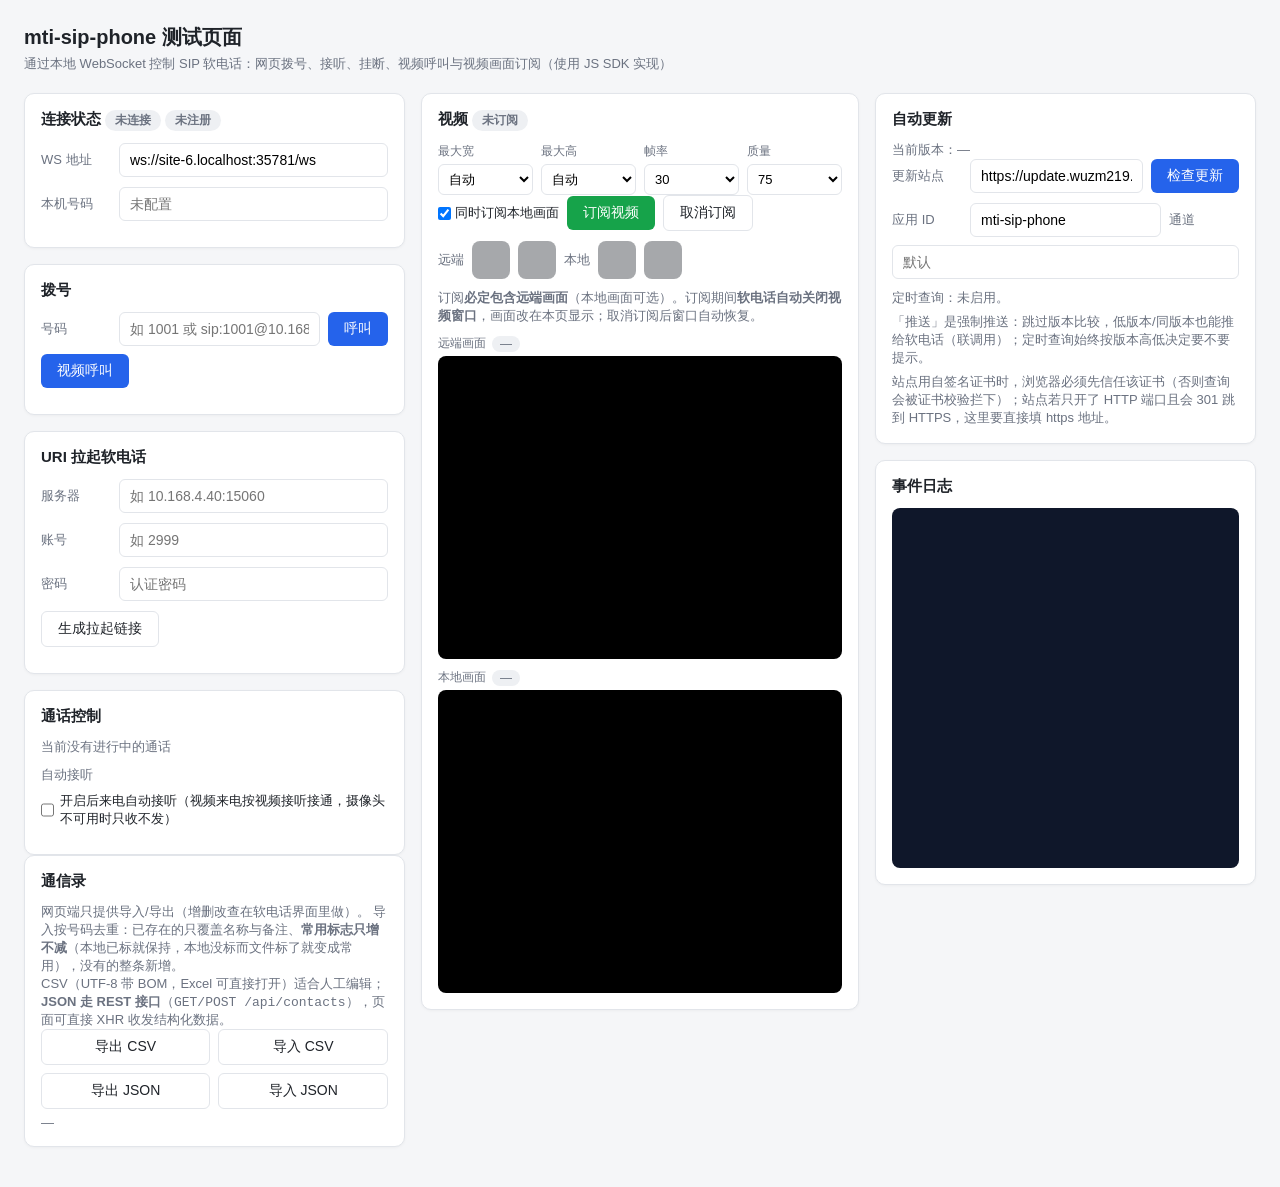
==== commit ab97ab05: "音量控制（REQ-MEDIA-006）：通话面板滚轮调节 + 圆周填充底色 + 测试页滑块 - **桌面通话面板**：扬声器/麦克风按钮支持**鼠标滚轮**调节（每格 5%，向上调大），   不新增控" ====
--- a/web/test.html
+++ b/web/test.html
@@ -78,6 +78,13 @@
   #callArea .caller { font-size: 18px; font-weight: 600; margin-bottom: 4px; }
   #callArea .hint { font-size: 12px; color: var(--gray); margin-bottom: 10px; }
   #timer { font-variant-numeric: tabular-nums; color: var(--gray); font-size: 13px; }
+  /* 扬声器 / 麦克风各一行（REQ-MEDIA-006）：左边开关按钮，右边滑块 + 百分比 */
+  .media-line { display: flex; align-items: center; gap: 8px; margin-top: 8px; }
+  .media-line input[type=range] { flex: 1; min-width: 70px; accent-color: var(--primary); cursor: pointer; }
+  .media-line .vol-val {
+    font-size: 12px; color: var(--gray); width: 44px; text-align: right;
+    font-variant-numeric: tabular-nums; flex: none;
+  }
   #log {
     height: 360px; overflow-y: auto; background: #0f172a; color: #cbd5e1;
     border-radius: 8px; padding: 10px; font-family: Consolas, Monaco, monospace;
@@ -194,19 +201,30 @@
       <h2>通话控制</h2>
       <div id="callArea" style="display:none">
         <div class="caller" id="callName"></div>
-        <div class="hint" id="callHint"></div>
+        <!-- 状态文字 + 通话计时：计时紧跟「通话中」后面（用户要求） -->
+        <div class="hint"><span id="callHint"></span> <span id="timer"></span></div>
         <div class="row">
           <button id="btnAnswer" class="green">接听</button>
           <button id="btnAnswerVideo" class="green">视频接听</button>
           <button id="btnReject" class="red">拒接</button>
           <button id="btnMute" class="yellow" style="display:none">保持</button>
           <button id="btnHangup" class="red">挂断</button>
-          <span id="timer"></span>
         </div>
-        <div class="row" id="mediaRow" style="display:none">
-          <button id="btnMic" class="icon-btn" title="麦克风"></button>
-          <button id="btnSpeaker" class="icon-btn" title="扬声器"></button>
-          <button id="btnVideoToggle" class="icon-btn" title="视频" style="display:none"></button>
+        <!-- 扬声器 / 麦克风各占一行（用户要求）：左边开关按钮，右边音量滑块 + 百分比。
+             拖动即调，**0% = 禁用**（等同开关的「关」）；与软电话通话面板的滚轮是
+             同一份状态，两边互相跟随（REQ-MEDIA-006） -->
+        <div id="mediaRows" style="display:none">
+          <div class="media-line">
+            <button id="btnSpeaker" class="icon-btn" title="扬声器"></button>
+            <input type="range" id="volSpeaker" min="0" max="100" step="5" value="100">
+            <span class="vol-val" id="volSpeakerVal">100%</span>
+            <button id="btnVideoToggle" class="icon-btn" title="视频" style="display:none"></button>
+          </div>
+          <div class="media-line">
+            <button id="btnMic" class="icon-btn" title="麦克风"></button>
+            <input type="range" id="volMic" min="0" max="200" step="5" value="100">
+            <span class="vol-val" id="volMicVal">100%</span>
+          </div>
         </div>
         <!-- DTMF 拨号盘（REQ-CALL-006）：通话接通后显示，点按向对端发 RFC 4733 -->
         <div id="dtmfPad" class="dtmf-pad" style="display:none"></div>
@@ -454,14 +472,21 @@
     addLog('info', data.muted ? '已保持' : '已取消保持');
   });
 
-  // 麦克风/扬声器开关（桌面面板或网页任一侧改动都会推来）
+  // 麦克风/扬声器开关 + 音量（桌面面板滚轮或网页任一侧改动都会推来；
+  // 连续调节时软电话侧会把事件合并，最多 150ms 一条）
   sdk.on('call.audio', function (data) {
     if (!data.call) { return; }
     if (currentCall && currentCall.id === data.call.id) { currentCall = data.call; }
     applyMediaButtons(data.call);
-    addLog('info', '音频开关: 麦克风' + (data.call.micMuted ? '静音' : '开') +
-      '，扬声器' + (data.call.speakerMuted ? '静音' : '开'));
-  });
+    addLog('info', '音频: 扬声器 ' + audioStateText(data.call.speakerMuted, data.call.speakerVolume) +
+      '，麦克风增益 ' + audioStateText(data.call.micMuted, data.call.micGain));
+  });
+
+  // 音量文本：静音（0%）就说静音，否则显示百分比
+  function audioStateText(muted, percent) {
+    if (muted || !percent) { return '静音(0%)'; }
+    return percent + '%';
+  }
 
   // 视频状态变化（协商成功 / 开关切换 / 拿到对端分辨率）
   sdk.on('call.video', function (data) {
@@ -976,7 +1001,54 @@
     setIconButton($('btnMic'), call.micMuted !== true, ICON_PATH.micOn, ICON_PATH.micOff);
     setIconButton($('btnSpeaker'), call.speakerMuted !== true, ICON_PATH.speakerOn, ICON_PATH.speakerOff);
     setIconButton($('btnVideoToggle'), !!(call.video && call.video.enabled), ICON_PATH.videoOn, ICON_PATH.videoOff);
-  }
+    syncVolumeUI(call);
+  }
+
+  // 音量滑块同步软电话的状态（REQ-MEDIA-006）：禁用/0% 显示 0，
+  // 否则显示音量百分比（禁用时软电话侧保留"恢复值"，这里仍显示 0）。
+  // **正在拖动的那个滑块不覆盖**——否则事件回推会把手指下的滑块拽回去。
+  function syncVolumeUI(call) {
+    setSliderValue($('volSpeaker'), $('volSpeakerVal'),
+      (call.speakerMuted || !call.speakerVolume) ? 0 : call.speakerVolume);
+    setSliderValue($('volMic'), $('volMicVal'),
+      (call.micMuted || !call.micGain) ? 0 : call.micGain);
+  }
+
+  function setSliderValue(el, valEl, value) {
+    if (!el || document.activeElement === el) { return; }
+    el.value = String(value);
+    valEl.textContent = value + '%';
+  }
+
+  // 拖动滑块 → 防抖后下发（拖动一次会连发几十个 input 事件）；
+  // 0% 就是禁用（软电话侧会同时把开关置为「关」）。
+  function bindVolumeSlider(el, valEl, send) {
+    var timer = null;
+    el.addEventListener('input', function () {
+      var v = parseInt(el.value, 10);
+      valEl.textContent = v + '%';
+      if (timer) { clearTimeout(timer); }
+      timer = setTimeout(function () { send(v); }, 120);
+    });
+    // 松手立刻生效一次（不等防抖）
+    el.addEventListener('change', function () {
+      if (timer) { clearTimeout(timer); timer = null; }
+      send(parseInt(el.value, 10));
+    });
+  }
+
+  bindVolumeSlider($('volSpeaker'), $('volSpeakerVal'), function (v) {
+    if (!currentCall) { return; }
+    sdk.setSpeakerVolume(currentCall.id, v).catch(function (e) {
+      addLog('err', '扬声器音量设置失败: ' + e.message);
+    });
+  });
+  bindVolumeSlider($('volMic'), $('volMicVal'), function (v) {
+    if (!currentCall) { return; }
+    sdk.setMicGain(currentCall.id, v).catch(function (e) {
+      addLog('err', '麦克风增益设置失败: ' + e.message);
+    });
+  });
 
   function showCall(call) {
     $('callArea').style.display = 'block';
@@ -1007,7 +1079,7 @@
     $('btnReject').style.display = (ringing && incoming) ? '' : 'none';
     // 接通后才有一排媒体开关（保持/麦克风/扬声器/视频）
     $('btnMute').style.display = established ? '' : 'none';
-    $('mediaRow').style.display = established ? '' : 'none';
+    $('mediaRows').style.display = established ? '' : 'none';
     // 纯音频通话不显示视频开关（与桌面通话面板一致，REQ-VIDEO-008）
     $('btnVideoToggle').style.display = (established && call.hasVideo) ? '' : 'none';
     // 接通后才显示 DTMF 拨号盘（未接通发不了，REQ-CALL-006）
@@ -1028,7 +1100,7 @@
     $('noCall').style.display = '';
     $('btnMute').style.display = 'none';
     $('btnMute').textContent = '保持';
-    $('mediaRow').style.display = 'none';
+    $('mediaRows').style.display = 'none';
     $('dtmfPad').style.display = 'none';
     // 通话结束：画面由 SDK 清空（监听 call.terminated），这里只清角标
     resetStats();
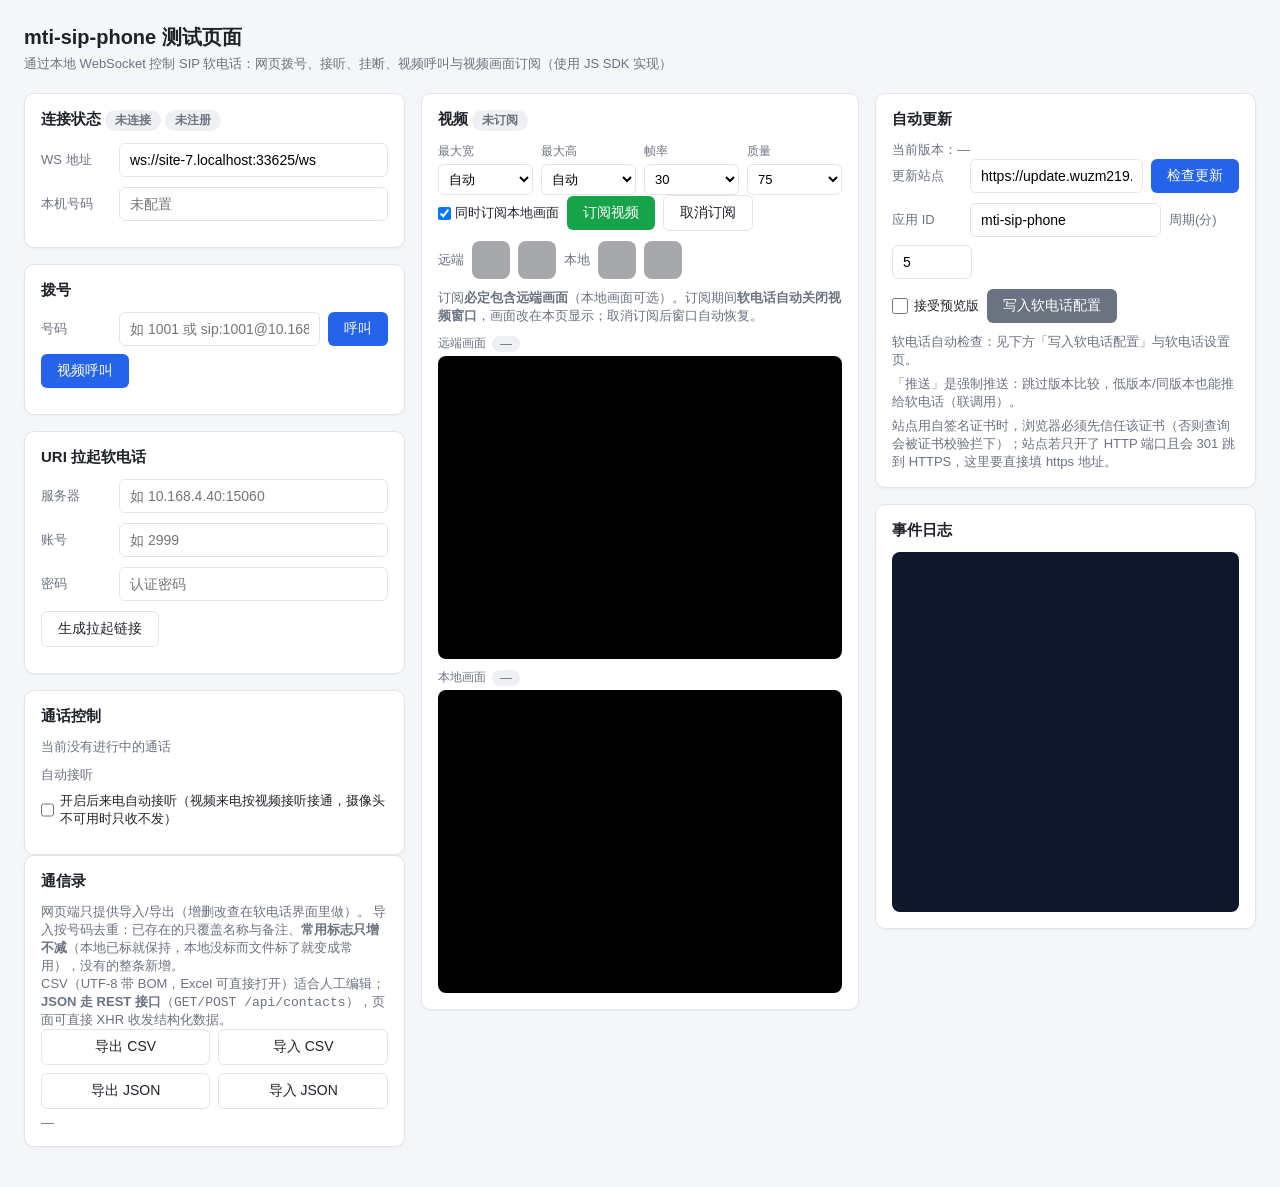
==== commit ca8a47ce: "自动更新：查询搬到软电话自己（REQ-UPD-017~019）+ 配置页更新卡片 - **软电话自己定时查**（REQ-UPD-017）：新增 `internal/updater/checker.go" ====
--- a/web/test.html
+++ b/web/test.html
@@ -329,22 +329,27 @@
     <div class="card" style="margin-bottom:16px">
       <h2>自动更新</h2>
       <p class="state-line" id="verLine">当前版本：—</p>
-      <!-- 更新站点：SDK 初始化时告知地址，连上软电话后定时查询（留空 = 不查询） -->
+      <!-- 更新站点：**由本页自己 fetch** 查版本（软电话侧的自动检查由它自己的配置驱动，
+           见下方「写入软电话配置」） -->
       <div class="row">
         <label>更新站点</label>
-        <input type="text" id="updSite" value="https://update.wuzm219.cn" placeholder="如 https://update.example.com（留空 = 不自动查询）">
+        <input type="text" id="updSite" value="https://update.wuzm219.cn" placeholder="如 https://update.example.com">
         <button id="btnCheckUpdate">检查更新</button>
       </div>
       <div class="row">
         <label>应用 ID</label>
         <input type="text" id="updAppId" value="mti-sip-phone">
-        <label>通道</label>
-        <input type="text" id="updChannel" placeholder="默认">
-      </div>
-      <p class="state-line" id="updLine">定时查询：未启用。</p>
+        <label>周期(分)</label>
+        <input type="number" id="updInterval" value="5" min="1" max="1440" style="min-width:70px;flex:none;width:80px">
+      </div>
+      <div class="row">
+        <label class="check"><input type="checkbox" id="updPrerelease">接受预览版</label>
+        <button id="btnWriteUpdCfg" class="gray">写入软电话配置</button>
+      </div>
+      <p class="state-line" id="updLine">软电话自动检查：见下方「写入软电话配置」与软电话设置页。</p>
       <!-- 站点版本列表（点「检查更新」拉取）：每行 = 版本 + 黄色「推送」按钮 -->
       <ul class="upd-list" id="updVersions"></ul>
-      <p class="state-line">「推送」是强制推送：跳过版本比较，低版本/同版本也能推给软电话（联调用）；定时查询始终按版本高低决定要不要提示。</p>
+      <p class="state-line">「推送」是强制推送：跳过版本比较，低版本/同版本也能推给软电话（联调用）。</p>
       <p class="state-line">站点用自签名证书时，浏览器必须先信任该证书（否则查询会被证书校验拦下）；站点若只开了 HTTP 端口且会 301 跳到 HTTPS，这里要直接填 https 地址。</p>
     </div>
     <div class="card">
@@ -380,13 +385,11 @@
     ? 'ws://' + location.host + '/ws' : 'ws://127.0.0.1:8765/ws';
   $('wsUrl').value = wsBase;
 
-  // 更新站点地址由网页在初始化 SDK 时告知（留空 = 不自动查询更新）
+  // SDK 不再负责查更新（改由软电话自己按配置定时查，见「写入软电话配置」）；
+  // 本页要查版本就在下面用 fetch 自己请求站点接口。
   var sdk = new SipPhoneSDK({
     url: wsBase,
-    autoReconnect: true,
-    updateUrl: $('updSite').value.trim(),
-    appId: $('updAppId').value.trim() || 'mti-sip-phone',
-    updateInterval: 60 * 1000 // 测试页查得勤一点：1 分钟一次（SDK 默认 5 分钟）
+    autoReconnect: true
   });
 
   var currentCall = null; // { callId, direction, state }
@@ -567,49 +570,88 @@
     }
   });
 
-  // ---------------- 自动更新 ----------------
-
-  // SDK 定时查询更新站点的结果（SDK 本地事件，不经过 WS）
-  var lastCheckLog = '';
-  sdk.on('update.check', function (r) {
-    var msg;
-    if (r.error) {
-      msg = '更新查询失败：' + r.error;
-    } else if (r.notified) {
-      msg = '发现新版本 v' + r.latestVersion + '（当前 v' + r.currentVersion + '），已告知软电话';
-    } else if (r.updateAvailable) {
-      msg = '有新版本 v' + r.latestVersion + '，但未告知软电话（' + (r.reason || '未知原因') + '）';
-    } else {
-      msg = '已是最新版本（当前 v' + (r.currentVersion || '?') + '）';
-    }
-    // 更新站点没开时每次查询都失败，同一句只记一次，避免刷屏
-    if (msg === lastCheckLog) { return; }
-    lastCheckLog = msg;
-    addLog(r.error ? 'info' : (r.notified ? 'ok' : 'ev'), msg);
-  });
-
-  // 更新站点配置：输入框改动即时生效（SDK 重启定时器并立即查一次；地址留空 = 停表）
-  function applyUpdateSource() {
-    var cfg = sdk.setUpdateSource({
+  // ---------------- 自动更新（页面自己查站点，软电话侧的检查由它自己的配置驱动）----------------
+  // 说明：查询更新站点**不再由 SDK 负责**（REQ-UPD-017：软电话自己按配置的周期查）。
+  // 本页保留「查版本 + 强制推送」的联调能力，查询用页面自己的 fetch 实现。
+
+  var UPDATE_FETCH_TIMEOUT = 10000;
+
+  // 站点请求：GET {站点}/api/v1/apps/{应用}{路径}?参数
+  function siteFetch(path, params, mirror) {
+    var base = $('updSite').value.trim().replace(/\/+$/, '');
+    if (!base) {
+      return Promise.reject(new Error('未填更新站点'));
+    }
+    var appId = $('updAppId').value.trim() || 'mti-sip-phone';
+    var qs = Object.keys(params).map(function (k) {
+      return k + '=' + encodeURIComponent(params[k]);
+    }).join('&');
+    var url = base + '/api/v1/apps/' + encodeURIComponent(appId) + path + (qs ? '?' + qs : '');
+    var ctrl = (typeof AbortController !== 'undefined') ? new AbortController() : null;
+    var timer = ctrl ? setTimeout(function () { ctrl.abort(); }, UPDATE_FETCH_TIMEOUT) : null;
+    return fetch(url, ctrl ? { signal: ctrl.signal } : {}).then(function (resp) {
+      if (timer) { clearTimeout(timer); }
+      if (resp.status === 404) { return null; } // /latest 无匹配版本 = 没有，不算错误
+      if (!resp.ok) { throw new Error('HTTP ' + resp.status); }
+      return resp.json();
+    }, function (e) {
+      if (timer) { clearTimeout(timer); }
+      throw (e && e.name === 'AbortError') ? new Error('请求超时') : e;
+    }).then(function (data) {
+      if (!data || !mirror) { return data; }
+      // 拍平成 {version, prerelease, notes, url, sha256}（与列表项一致）
+      var r = data.release || {};
+      var d = data.download || {};
+      return {
+        version: r.version || '',
+        title: r.title || '',
+        prerelease: !!r.prerelease,
+        publishedAt: r.publishedAt || '',
+        notes: r.notes || '',
+        mandatory: !!r.mandatory,
+        file: d.file || '',
+        url: d.url || '',
+        sha256: d.sha256 || '',
+        size: d.size || 0
+      };
+    });
+  }
+
+  // 拉「最新版本（含预览版）」与「最新稳定版」。注意 prerelease 必须显式传：
+  // 站点默认就是 false，不传的话两次请求会拿到同一个结果。
+  function fetchSiteReleases() {
+    var params = {};
+    if (buildInfo.os) { params.os = buildInfo.os; }
+    if (buildInfo.arch) { params.arch = buildInfo.arch; }
+    return Promise.all([
+      siteFetch('/latest', Object.assign({ prerelease: 'true' }, params), true),
+      siteFetch('/latest', Object.assign({ prerelease: 'false' }, params), true)
+    ]).then(function (res) {
+      return { current: buildInfo.version || '', latest: res[0], latestStable: res[1] };
+    });
+  }
+
+  // 「写入软电话配置」：把卡片里的站点/应用 ID/周期/预览版写进软电话（REQ-UPD-018），
+  // 之后**软电话自己**会按周期检查并在有更新时弹提示窗。
+  $('btnWriteUpdCfg').onclick = function () {
+    var interval = parseInt($('updInterval').value, 10);
+    if (!interval || interval < 1) { interval = 5; }
+    if (interval > 1440) { interval = 1440; }
+    sdk.setUpdateConfig({
       url: $('updSite').value.trim(),
       appId: $('updAppId').value.trim() || 'mti-sip-phone',
-      channel: $('updChannel').value.trim()
-    });
-    $('updAppId').value = cfg.appId;
-    $('updLine').textContent = cfg.url
-      ? '定时查询：' + cfg.url + '（应用 ' + cfg.appId +
-        (cfg.channel ? '，通道 ' + cfg.channel : '') +
-        '，每 ' + Math.round(cfg.interval / 60000) + ' 分钟）'
-      : '定时查询：未启用（填入更新站点地址即启用）';
-    return cfg;
-  }
-  ['updSite', 'updAppId', 'updChannel'].forEach(function (id) {
-    $(id).onchange = function () {
-      var cfg = applyUpdateSource();
-      addLog('info', '更新站点配置已更新：' + (cfg.url || '（未启用自动查询）'));
-    };
-  });
-  applyUpdateSource();
+      intervalMinutes: interval,
+      prerelease: $('updPrerelease').checked
+    }).then(function (cfg) {
+      $('updInterval').value = cfg.intervalMinutes;
+      $('updLine').textContent = cfg.url
+        ? '软电话自动检查：' + cfg.url + '（应用 ' + cfg.appId + '，每 ' + cfg.intervalMinutes + ' 分钟）'
+        : '软电话自动检查：未启用（更新站点为空）';
+      addLog('ok', '已写入软电话更新配置：' + (cfg.url ? cfg.url + '，每 ' + cfg.intervalMinutes + ' 分钟' : '未启用自动检查'));
+    }, function (e) {
+      addLog('err', '写入软电话更新配置失败: ' + e.message);
+    });
+  };
 
   // 站点版本列表的一项：版本名 + 黄色「推送」按钮（强制推送，跳过版本比较）
   function versionItem(label, item, currentVersion) {
@@ -646,8 +688,7 @@
         version: item.version,
         url: item.url,
         sha256: item.sha256,
-        notes: item.notes,
-        force: true
+        notes: item.notes
       }).then(function (res) {
         addLog('ok', '已强制推送 v' + res.version + '（当前 v' + res.currentVersion +
           '，状态 ' + res.phase + '）——请在软电话上确认更新');
@@ -660,11 +701,10 @@
   }
 
   $('btnCheckUpdate').onclick = function () {
-    applyUpdateSource();
     var box = $('updVersions');
     box.textContent = '';
     addLog('info', '查询更新站点版本列表…');
-    sdk.listReleases().then(function (r) {
+    fetchSiteReleases().then(function (r) {
       box.appendChild(versionItem('最新版本', r.latest, r.current));
       box.appendChild(versionItem('最新稳定版', r.latestStable, r.current));
       addLog('ok', '站点版本：最新 ' + (r.latest ? 'v' + r.latest.version : '—') +
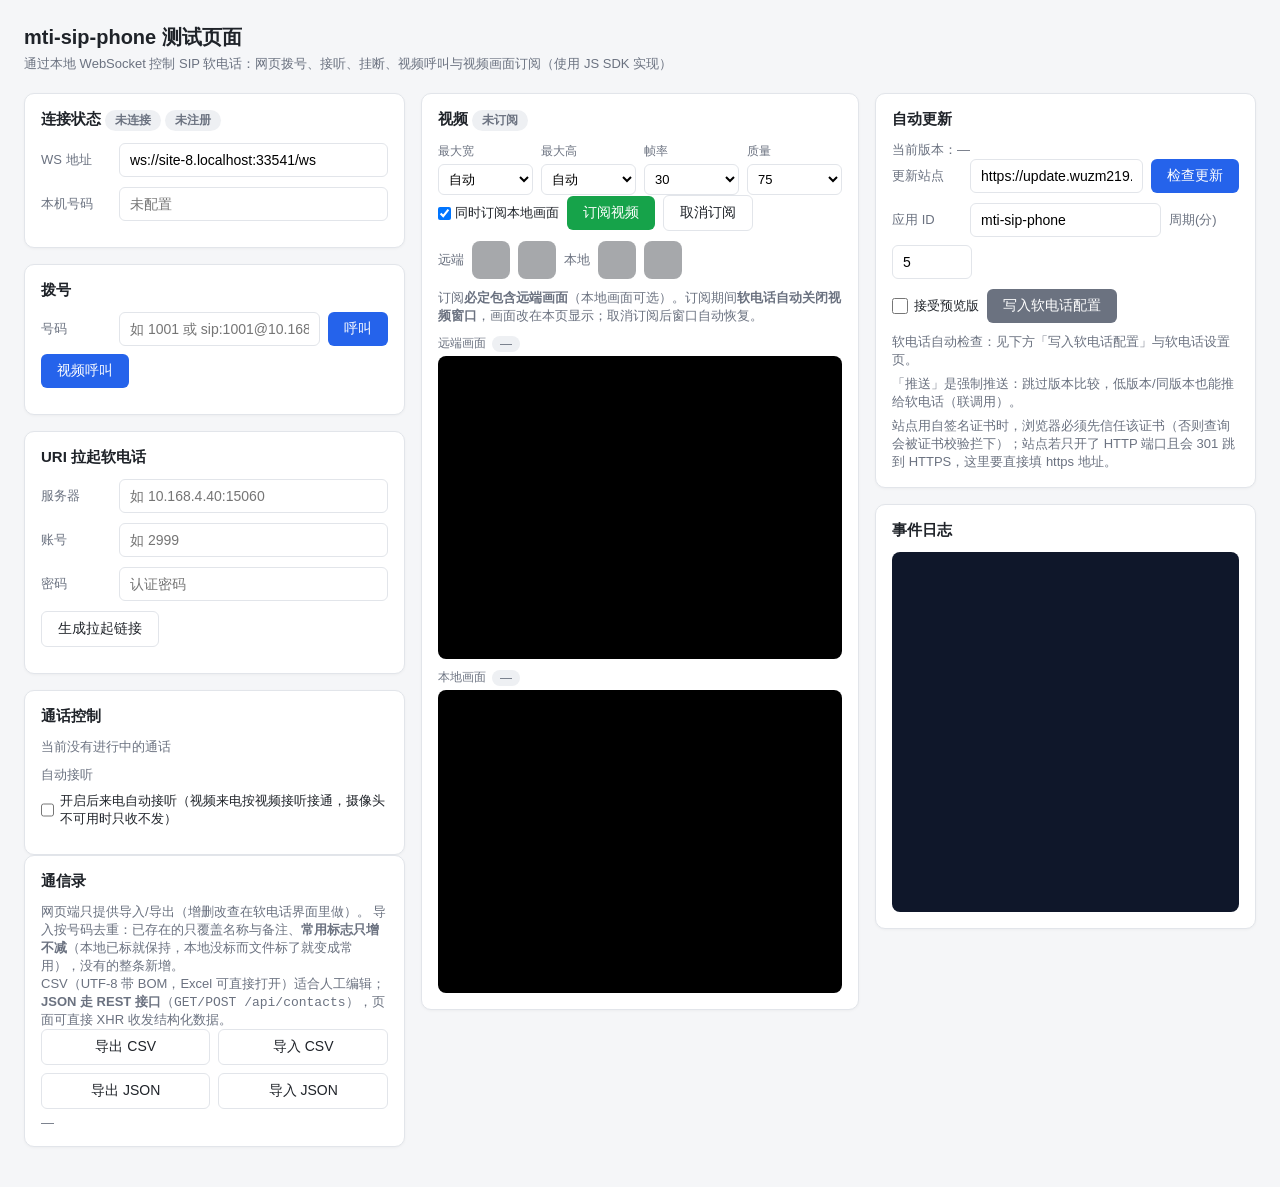
==== commit 2eac61c8: "视频：摄像头禁用时的占位画面 + 早期媒体即启动 + 窗口适配与振铃期口径（1.0.11） 由临时分支 tmp-video-poke 整理而来（实验机制已全部移除）。内容：  - 摄像头不可用（禁用/" ====
--- a/web/test.html
+++ b/web/test.html
@@ -209,6 +209,8 @@
           <button id="btnReject" class="red">拒接</button>
           <button id="btnMute" class="yellow" style="display:none">保持</button>
           <button id="btnHangup" class="red">挂断</button>
+          <!-- 视频开关（视频通话时显示）：跟在挂断之后（用户要求；原来挤在扬声器那行） -->
+          <button id="btnVideoToggle" class="icon-btn" title="视频" style="display:none"></button>
         </div>
         <!-- 扬声器 / 麦克风各占一行（用户要求）：左边开关按钮，右边音量滑块 + 百分比。
              拖动即调，**0% = 禁用**（等同开关的「关」）；与软电话通话面板的滚轮是
@@ -218,7 +220,6 @@
             <button id="btnSpeaker" class="icon-btn" title="扬声器"></button>
             <input type="range" id="volSpeaker" min="0" max="100" step="5" value="100">
             <span class="vol-val" id="volSpeakerVal">100%</span>
-            <button id="btnVideoToggle" class="icon-btn" title="视频" style="display:none"></button>
           </div>
           <div class="media-line">
             <button id="btnMic" class="icon-btn" title="麦克风"></button>
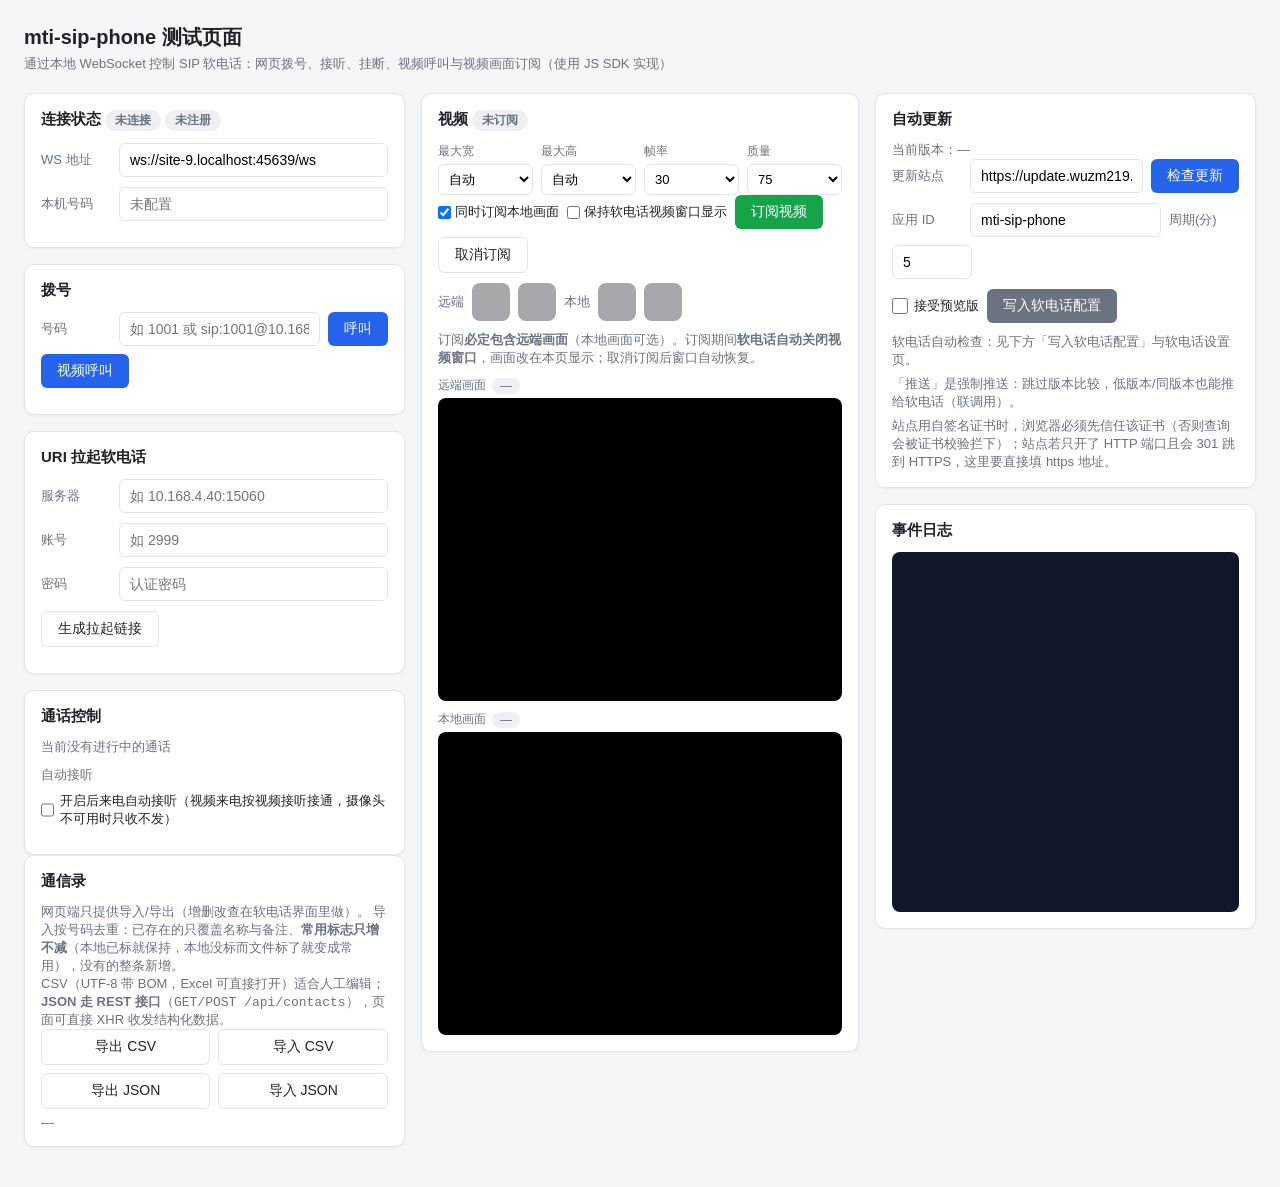
==== commit 7e73f8c3: "视频订阅新增 keepWindow：订阅后可保持软电话视频窗口显示（REQ-VIDEO-009 修订） - core：WebVideoState 新增 hideWindow，SetWebVideoVi" ====
--- a/web/test.html
+++ b/web/test.html
@@ -300,6 +300,8 @@
       </div>
       <div class="row">
         <label class="chk"><input type="checkbox" id="vidLocal" checked> 同时订阅本地画面</label>
+        <!-- 订阅后是否保持软电话的视频窗口显示（REQ-VIDEO-009 修订；默认不勾 = 隐藏窗口） -->
+        <label class="chk"><input type="checkbox" id="vidKeepWindow"> 保持软电话视频窗口显示</label>
         <button id="btnSubVideo" class="green">订阅视频</button>
         <button id="btnUnsubVideo" class="ghost">取消订阅</button>
       </div>
@@ -923,10 +925,12 @@
     if ($('vidMaxH').value) { opts.maxHeight = parseInt($('vidMaxH').value, 10); }
     if ($('vidFps').value) { opts.fps = parseInt($('vidFps').value, 10); }
     if ($('vidQuality').value) { opts.quality = parseInt($('vidQuality').value, 10); }
+    if ($('vidKeepWindow').checked) { opts.keepWindow = true; } // 订阅后仍显示软电话视频窗口
 
     var desc = '远端 ' + (opts.maxWidth || '自动') + '×' + (opts.maxHeight || '自动') +
       ' / ' + (opts.fps || '默认') + 'fps / 质量 ' + (opts.quality || '默认') +
-      (opts.local ? '，含本地画面' : '，仅远端');
+      (opts.local ? '，含本地画面' : '，仅远端') +
+      (opts.keepWindow ? '，保持软电话窗口' : '');
     addLog('info', '订阅视频（' + desc + '）');
     sdk.subscribeVideo(opts).then(function (res) {
       setTransformButtonsEnabled(true); // 订阅期间可操作
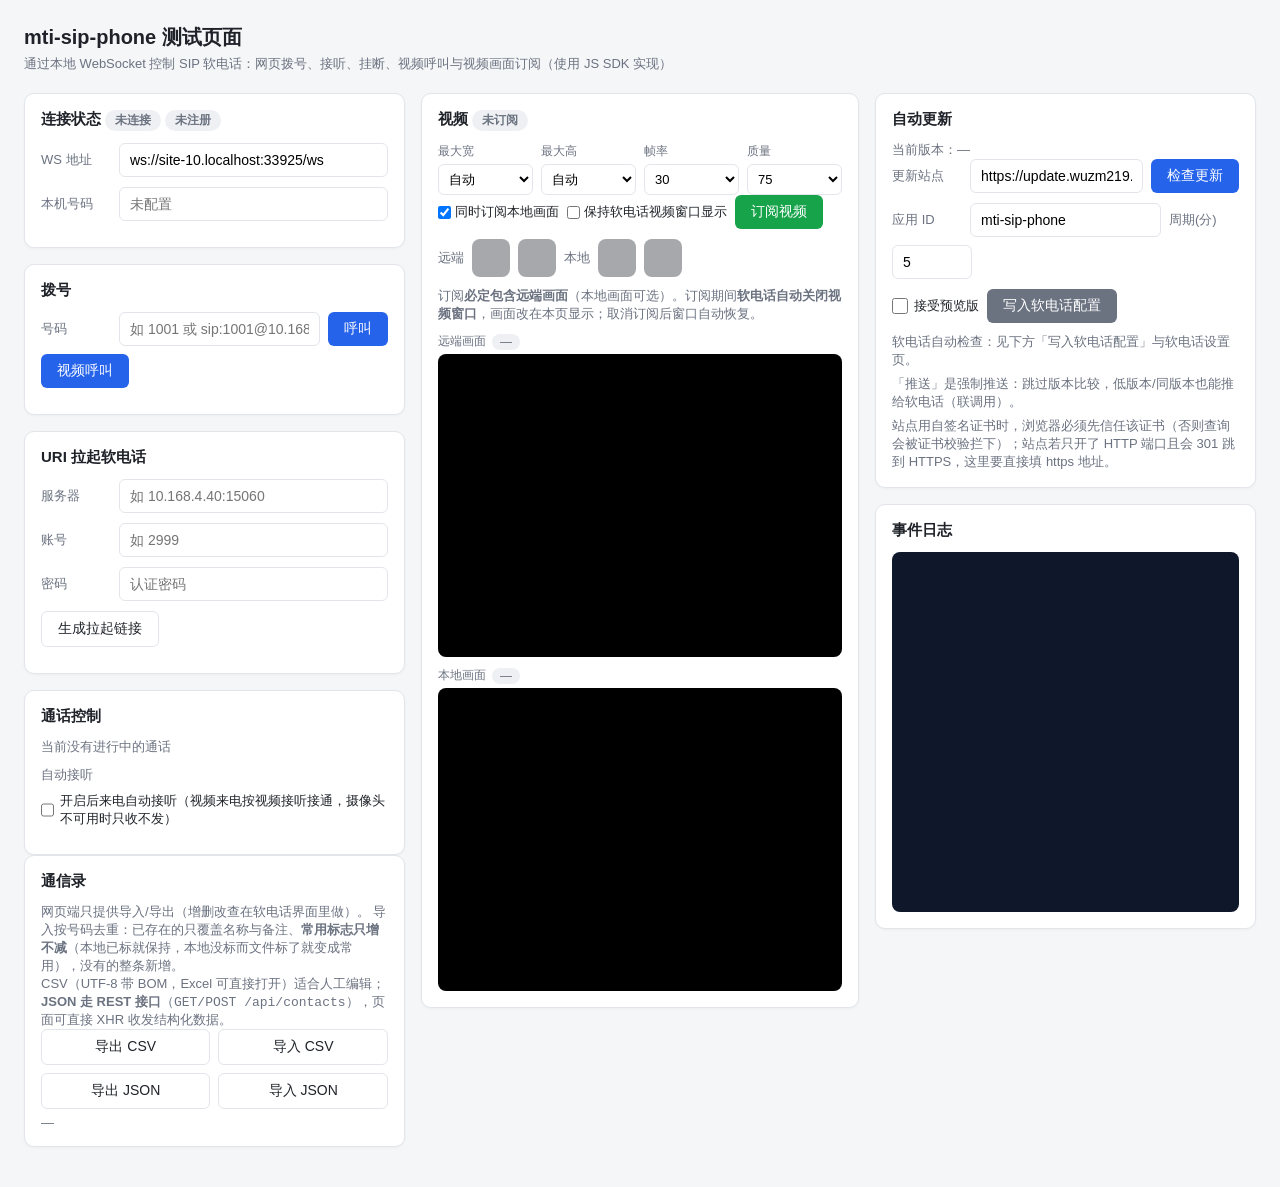
==== commit d29990e5: "视频窗口振铃期按本地画面适配尺寸；测试页订阅/退订合并为切换按钮 - 振铃期窗口里只有本地回显，窗口尺寸此前沿用默认值、甚至沿用上一通电话留下的   尺寸（接通后才被对端画面纠正）。现在振铃期按本地画" ====
--- a/web/test.html
+++ b/web/test.html
@@ -302,8 +302,8 @@
         <label class="chk"><input type="checkbox" id="vidLocal" checked> 同时订阅本地画面</label>
         <!-- 订阅后是否保持软电话的视频窗口显示（REQ-VIDEO-009 修订；默认不勾 = 隐藏窗口） -->
         <label class="chk"><input type="checkbox" id="vidKeepWindow"> 保持软电话视频窗口显示</label>
+        <!-- 订阅 / 取消订阅合并成一个按钮（用户要求）：按当前订阅状态切换 -->
         <button id="btnSubVideo" class="green">订阅视频</button>
-        <button id="btnUnsubVideo" class="ghost">取消订阅</button>
       </div>
       <div class="row">
         <label style="min-width:auto">远端</label>
@@ -915,7 +915,30 @@
   sdk.on('connected', refreshTransformButtons);
   refreshTransformButtons();
 
+  // 订阅状态（订阅/取消订阅共用一个按钮，用户要求）
+  var videoSubscribed = false;
+  function setVideoSubState(on) {
+    videoSubscribed = on;
+    $('btnSubVideo').textContent = on ? '取消订阅' : '订阅视频';
+    $('btnSubVideo').className = on ? 'ghost' : 'green';
+  }
+
   $('btnSubVideo').onclick = function () {
+    if (videoSubscribed) {
+      // —— 取消订阅 ——
+      sdk.unsubscribeVideo().then(function () {
+        setVideoSubState(false);
+        setTransformButtonsEnabled(false); // 退订后置灰不可点（状态留在软电话侧）
+        refreshTransformButtons();
+        resetStats();
+        $('videoBadge').textContent = '未订阅';
+        $('videoBadge').className = 'badge';
+        addLog('ok', '已取消订阅（画面已清空，软电话恢复显示视频窗口）');
+      }).catch(function (e) {
+        addLog('err', '取消订阅失败: ' + e.message);
+      });
+      return;
+    }
     var opts = {
       remote: $('remoteVideo'),                      // 必传
       local: channelOpts($('localVideo'), $('vidLocal').checked), // 不勾选 = 不订阅本地
@@ -933,6 +956,7 @@
       (opts.keepWindow ? '，保持软电话窗口' : '');
     addLog('info', '订阅视频（' + desc + '）');
     sdk.subscribeVideo(opts).then(function (res) {
+      setVideoSubState(true);
       setTransformButtonsEnabled(true); // 订阅期间可操作
       refreshTransformButtons();        // 状态以软电话为准（同步过来）
       resetStats();
@@ -953,19 +977,6 @@
     });
   };
 
-  $('btnUnsubVideo').onclick = function () {
-    sdk.unsubscribeVideo().then(function () {
-      setTransformButtonsEnabled(false); // 退订后置灰不可点（状态留在软电话侧）
-      refreshTransformButtons();
-      resetStats();
-      $('videoBadge').textContent = '未订阅';
-      $('videoBadge').className = 'badge';
-      addLog('ok', '已取消订阅（画面已清空，软电话恢复显示视频窗口）');
-    }).catch(function (e) {
-      addLog('err', '取消订阅失败: ' + e.message);
-    });
-  };
-
   $('btnAnswerVideo').onclick = function () {
     if (!currentCall) { return; }
     addLog('info', '视频接听: ' + (currentCall.remote || ''));
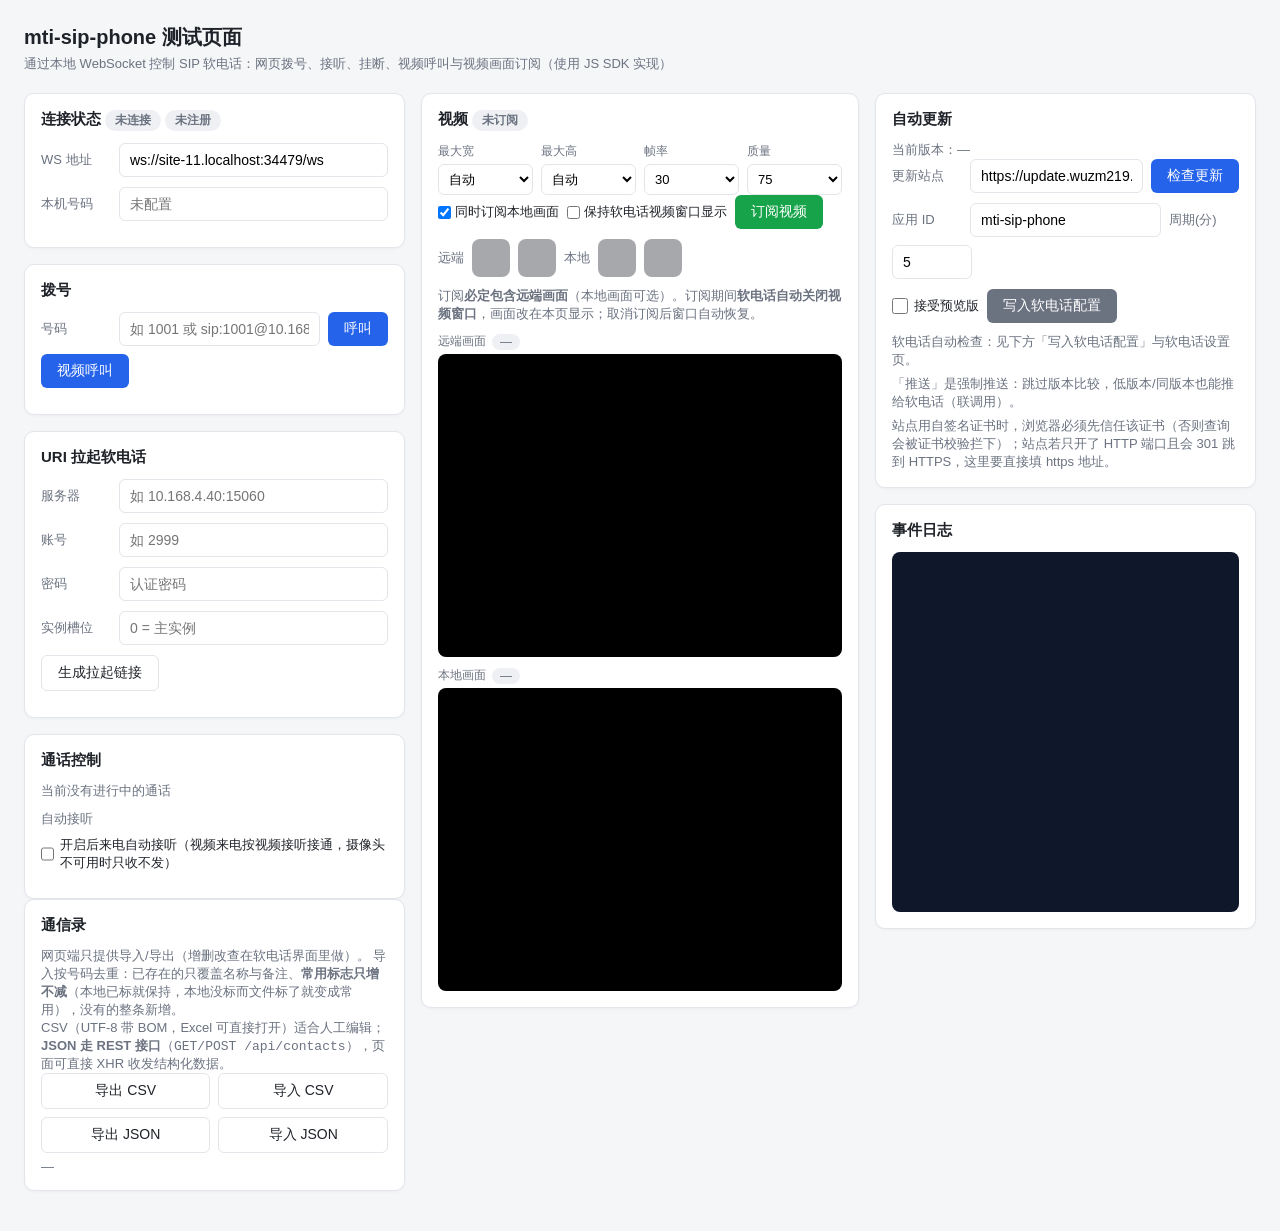
==== commit bbc48f9c: "多实例（沙箱槽位，REQ-NFR-007）：-instance N / sip://?instance=N + 窗口按槽位分列 槽位 0 = 主实例（原目录与行为一字不变）；槽位 ≥1 用独立数据目录" ====
--- a/web/test.html
+++ b/web/test.html
@@ -187,6 +187,12 @@
       <div class="row">
         <label>密码</label>
         <input type="text" id="uriPassword" placeholder="认证密码">
+      </div>
+      <div class="row">
+        <!-- 实例槽位（多实例沙箱，REQ-NFR-007）：0/留空 = 主实例；
+             1–99 = 用独立数据目录的沙箱实例（需在主实例里先开启「允许多实例」） -->
+        <label>实例槽位</label>
+        <input type="number" id="uriInstance" min="0" max="99" placeholder="0 = 主实例">
       </div>
       <div class="row">
         <button id="btnGenUri" class="ghost">生成拉起链接</button>
@@ -994,11 +1000,19 @@
     if (!server || !account) { addLog('err', '请输入服务器与账号'); return; }
     if (server.indexOf(':') < 0) { server += ':5060'; }
     var uri = 'sip://' + account + ':' + encodeURIComponent(password) + '@' + server;
+    // 实例槽位（REQ-NFR-007）：留空/0 = 主实例（不带参数）；1–99 加 ?instance=N，
+    // 该实例在跑就把参数转发给它、没跑就用它的独立数据目录启动
+    var slot = parseInt($('uriInstance').value, 10);
+    if (slot > 0) {
+      if (slot > 99) { addLog('err', '实例槽位范围 0–99'); return; }
+      uri += '?instance=' + slot;
+    }
     var link = $('sipLink');
     link.href = uri;
     link.textContent = uri;
     $('uriLine').style.display = '';
-    addLog('info', '已生成拉起链接，点击后浏览器会唤起软电话（首次需确认允许）');
+    addLog('info', '已生成拉起链接' + (slot > 0 ? '（实例 ' + slot + '）' : '（主实例）') +
+      '，点击后浏览器会唤起软电话（首次需确认允许）');
   };
 
   $('btnAnswer').onclick = function () {
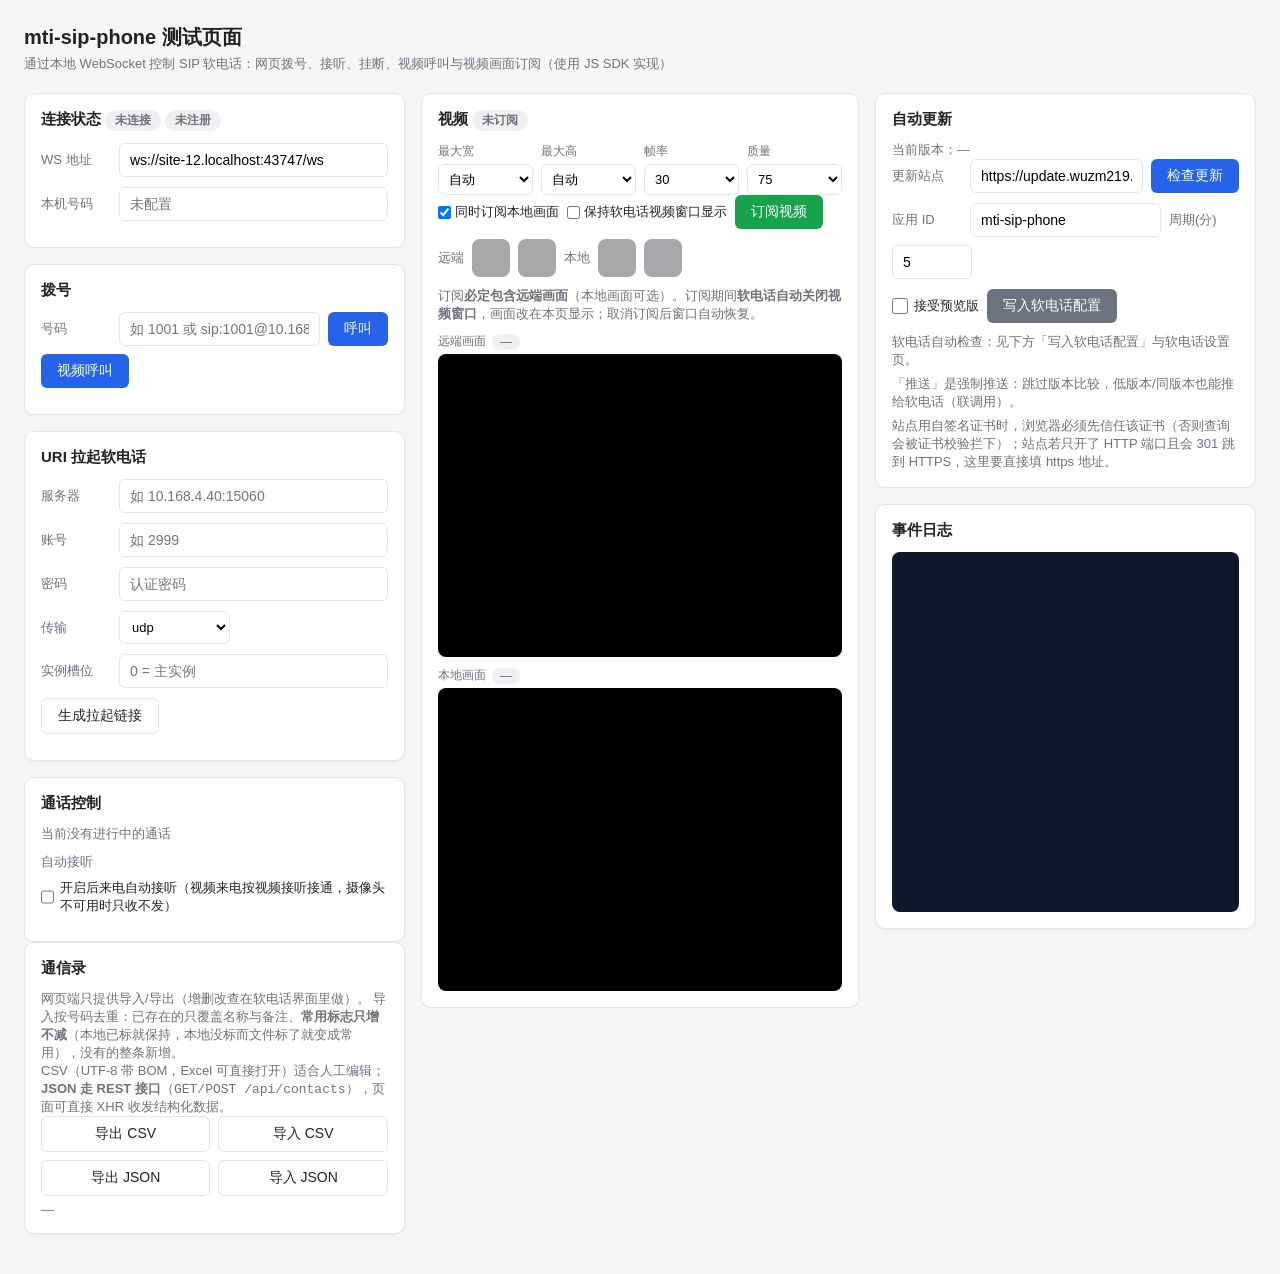
==== commit 4ae59050: "SIP 信令 TLS(SIPS) 传输（REQ-ACC-006）+ 真机联调修出的一批 TCP/TLS 信令缺陷 传输方式新增 tls：配置页「传输」下拉、配置文件 account.transport" ====
--- a/web/test.html
+++ b/web/test.html
@@ -189,8 +189,18 @@
         <input type="text" id="uriPassword" placeholder="认证密码">
       </div>
       <div class="row">
+        <!-- 传输协议（REQ-ACC-006）：tls 生成 sips:// 链接（默认端口 5061）；
+             udp/tcp 生成 sip:// 链接（tcp 带 ?transport=tcp） -->
+        <label>传输</label>
+        <select id="uriTransport">
+          <option value="udp" selected>udp</option>
+          <option value="tcp">tcp</option>
+          <option value="tls">tls（sips://）</option>
+        </select>
+      </div>
+      <div class="row">
         <!-- 实例槽位（多实例沙箱，REQ-NFR-007）：0/留空 = 主实例；
-             1–99 = 用独立数据目录的沙箱实例（需在主实例里先开启「允许多实例」） -->
+             1–99 = 用独立数据目录的沙箱实例（没有配置开关，填槽位即可） -->
         <label>实例槽位</label>
         <input type="number" id="uriInstance" min="0" max="99" placeholder="0 = 主实例">
       </div>
@@ -997,21 +1007,28 @@
     var server = $('uriServer').value.trim();
     var account = $('uriAccount').value.trim();
     var password = $('uriPassword').value;
+    var transport = $('uriTransport').value;
     if (!server || !account) { addLog('err', '请输入服务器与账号'); return; }
-    if (server.indexOf(':') < 0) { server += ':5060'; }
-    var uri = 'sip://' + account + ':' + encodeURIComponent(password) + '@' + server;
+    // 端口缺省按传输取：tls → 5061（sips），其余 5060
+    if (server.indexOf(':') < 0) { server += (transport === 'tls' ? ':5061' : ':5060'); }
+    // sips:// 即 TLS 传输（REQ-ACC-006）；tcp 用查询参数指定
+    var uri = (transport === 'tls' ? 'sips://' : 'sip://') +
+      account + ':' + encodeURIComponent(password) + '@' + server;
     // 实例槽位（REQ-NFR-007）：留空/0 = 主实例（不带参数）；1–99 加 ?instance=N，
     // 该实例在跑就把参数转发给它、没跑就用它的独立数据目录启动
     var slot = parseInt($('uriInstance').value, 10);
+    var params = [];
+    if (transport === 'tcp') { params.push('transport=tcp'); }
     if (slot > 0) {
       if (slot > 99) { addLog('err', '实例槽位范围 0–99'); return; }
-      uri += '?instance=' + slot;
-    }
+      params.push('instance=' + slot);
+    }
+    if (params.length > 0) { uri += '?' + params.join('&'); }
     var link = $('sipLink');
     link.href = uri;
     link.textContent = uri;
     $('uriLine').style.display = '';
-    addLog('info', '已生成拉起链接' + (slot > 0 ? '（实例 ' + slot + '）' : '（主实例）') +
+    addLog('info', '已生成拉起链接' + '（' + transport + (slot > 0 ? '，实例 ' + slot : '，主实例') + '）' +
       '，点击后浏览器会唤起软电话（首次需确认允许）');
   };
 
